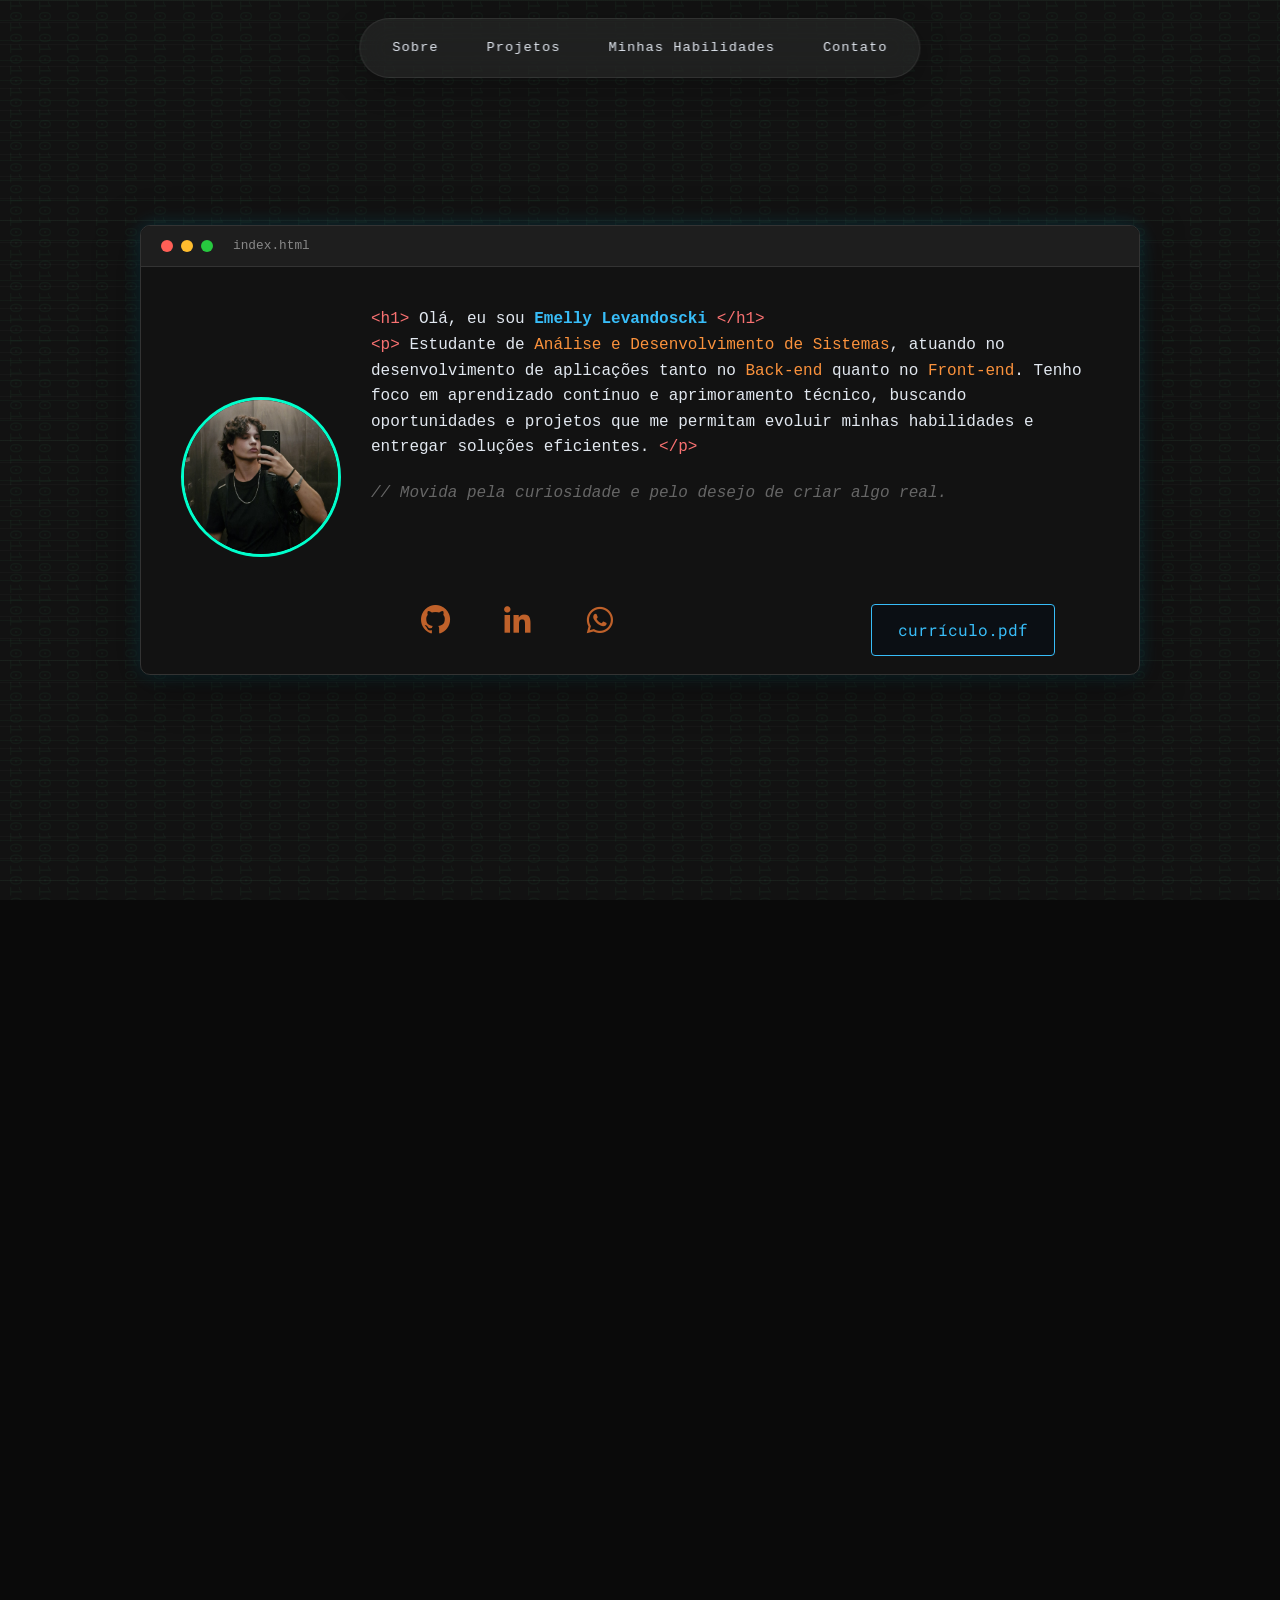
==== indexSM.html @ 8cbe76e8 "update" ====
<!DOCTYPE html>
<html lang="pt-br">
<head>
    <meta charset="UTF-8">
    <meta name="viewport" content="width=device-width, initial-scale=1.0">
    <title>Portfólio | Emelly Levandoscki</title>
    <link rel="stylesheet" href="css/styleSM.css">
    <link rel="stylesheet" href="css/pag1.css" >
    <link rel="stylesheet" href="css/projetos.css" >
    <link rel="stylesheet" href="css/formulaeio.css">
    <link rel="stylesheet" href="css/skills.css">
    <link rel="stylesheet" href="css/jornada.css">
    <link rel="stylesheet" href="css/responsivo.css">

    <link rel="icon" href="img/icone.png" type="image/x-icon">

        <!-- fonte 'Righteous' -->
    <link href="https://fonts.googleapis.com/css2?family=Righteous&display=swap" rel="stylesheet">
    <!-- fonte 'Righteous' -->
    <link href='https://unpkg.com/boxicons@2.1.4/css/boxicons.min.css' rel='stylesheet'>

    <!-- logos-->
     <link rel="stylesheet" href="https://cdn.jsdelivr.net/gh/devicons/devicon@latest/devicon.min.css">
</head>
<body>
    <div class="binary-wrapper">

                <div class="binary-column">10101010101010101010100101010101011010101010101010110011010101010101010101010100101010101011010101010101010110011010010101010101011010101010101010101010110101010101010101010101011010101101010</div>
        <div class="binary-column">101010101010101010101001010101010110101010101010101100110101010101010101010101001010101010110101010101010101100110100101010101010110101010101010101010101101010101010101010101010110101011010101</div>
        <div class="binary-column">10101010101010101010100101010101011010101010101010110011010101010101010101010100101010101011010101010101010110011010010101010101011010101010101010101010110101010101010101010101011010101101010</div>
        <div class="binary-column">10101010101010101010100101010101011010101010101010110011010101010101010101010100101010101011010101010101010110011010010101010101011010101010101010101010110101010101010101010101011010101101010</div>
        <div class="binary-column">10101010101010101010100101010101011010101010101010110011010101010101010101010100101010101011010101010101010110011010010101010101011010101010101010101010110101010101010101010101011010101101010</div>
        <div class="binary-column">101010101010101010101001010101010110101010101010101100110101010101010101010101001010101010110101010101010101100110100101010101010110101010101010101010101101010101010101010101010110101011010101</div>
        <div class="binary-column">10101010101010101010100101010101011010101010101010110011010101010101010101010100101010101011010101010101010110011010010101010101011010101010101010101010110101010101010101010101011010101101010</div>
       <div class="binary-column">10101010101010101010100101010101011010101010101010110011010101010101010101010100101010101011010101010101010110011010010101010101011010101010101010101010110101010101010101010101011010101101010</div>
        <div class="binary-column">10101010101010101010100101010101011010101010101010110011010101010101010101010100101010101011010101010101010110011010010101010101011010101010101010101010110101010101010101010101011010101101010</div>
        <div class="binary-column">101010101010101010101001010101010110101010101010101100110101010101010101010101001010101010110101010101010101100110100101010101010110101010101010101010101101010101010101010101010110101011010101</div>
        <div class="binary-column">10101010101010101010100101010101011010101010101010110011010101010101010101010100101010101011010101010101010110011010010101010101011010101010101010101010110101010101010101010101011010101101010</div>
         
                <div class="binary-column">10101010101010101010100101010101011010101010101010110011010101010101010101010100101010101011010101010101010110011010010101010101011010101010101010101010110101010101010101010101011010101101010</div>
        <div class="binary-column">101010101010101010101001010101010110101010101010101100110101010101010101010101001010101010110101010101010101100110100101010101010110101010101010101010101101010101010101010101010110101011010101</div>
        <div class="binary-column">10101010101010101010100101010101011010101010101010110011010101010101010101010100101010101011010101010101010110011010010101010101011010101010101010101010110101010101010101010101011010101101010</div>
        <div class="binary-column">10101010101010101010100101010101011010101010101010110011010101010101010101010100101010101011010101010101010110011010010101010101011010101010101010101010110101010101010101010101011010101101010</div>
        <div class="binary-column">10101010101010101010100101010101011010101010101010110011010101010101010101010100101010101011010101010101010110011010010101010101011010101010101010101010110101010101010101010101011010101101010</div>
        <div class="binary-column">101010101010101010101001010101010110101010101010101100110101010101010101010101001010101010110101010101010101100110100101010101010110101010101010101010101101010101010101010101010110101011010101</div>
        <div class="binary-column">10101010101010101010100101010101011010101010101010110011010101010101010101010100101010101011010101010101010110011010010101010101011010101010101010101010110101010101010101010101011010101101010</div>
       <div class="binary-column">10101010101010101010100101010101011010101010101010110011010101010101010101010100101010101011010101010101010110011010010101010101011010101010101010101010110101010101010101010101011010101101010</div>
        <div class="binary-column">10101010101010101010100101010101011010101010101010110011010101010101010101010100101010101011010101010101010110011010010101010101011010101010101010101010110101010101010101010101011010101101010</div>
        <div class="binary-column">101010101010101010101001010101010110101010101010101100110101010101010101010101001010101010110101010101010101100110100101010101010110101010101010101010101101010101010101010101010110101011010101</div>
        <div class="binary-column">10101010101010101010100101010101011010101010101010110011010101010101010101010100101010101011010101010101010110011010010101010101011010101010101010101010110101010101010101010101011010101101010</div>
         
        <div class="binary-column">10101010101010101010100101010101011010101010101010110011010101010101010101010100101010101011010101010101010110011010010101010101011010101010101010101010110101010101010101010101011010101101010</div>
        <div class="binary-column">10101010101010101010100101010101011010101010101010110011010101010101010101010100101010101011010101010101010110011010010101010101011010101010101010101010110101010101010101010101011010101101010</div>
        <div class="binary-column">101010101010101010101001010101010110101010101010101100110101010101010101010101001010101010110101010101010101100110100101010101010110101010101010101010101101010101010101010101010110101011010101</div>
        <div class="binary-column">10101010101010101010100101010101011010101010101010110011010101010101010101010100101010101011010101010101010110011010010101010101011010101010101010101010110101010101010101010101011010101101010</div>
        <div class="binary-column">10101010101010101010100101010101011010101010101010110011010101010101010101010100101010101011010101010101010110011010010101010101011010101010101010101010110101010101010101010101011010101101010</div>
        <div class="binary-column">10101010101010101010100101010101011010101010101010110011010101010101010101010100101010101011010101010101010110011010010101010101011010101010101010101010110101010101010101010101011010101101010</div>
        <div class="binary-column">101010101010101010101001010101010110101010101010101100110101010101010101010101001010101010110101010101010101100110100101010101010110101010101010101010101101010101010101010101010110101011010101</div>
        <div class="binary-column">10101010101010101010100101010101011010101010101010110011010101010101010101010100101010101011010101010101010110011010010101010101011010101010101010101010110101010101010101010101011010101101010</div>
        <div class="binary-column">10101010101010101010100101010101011010101010101010110011010101010101010101010100101010101011010101010101010110011010010101010101011010101010101010101010110101010101010101010101011010101101010</div>
        <div class="binary-column">10101010101010101010100101010101011010101010101010110011010101010101010101010100101010101011010101010101010110011010010101010101011010101010101010101010110101010101010101010101011010101101010</div>
        <div class="binary-column">101010101010101010101001010101010110101010101010101100110101010101010101010101001010101010110101010101010101100110100101010101010110101010101010101010101101010101010101010101010110101011010101</div>
        <div class="binary-column">10101010101010101010100101010101011010101010101010110011010101010101010101010100101010101011010101010101010110011010010101010101011010101010101010101010110101010101010101010101011010101101010</div>
        <div class="binary-column">10101010101010101010100101010101011010101010101010110011010101010101010101010100101010101011010101010101010110011010010101010101011010101010101010101010110101010101010101010101011010101101010</div>
        <div class="binary-column">10101010101010101010100101010101011010101010101010110011010101010101010101010100101010101011010101010101010110011010010101010101011010101010101010101010110101010101010101010101011010101101010</div>
        <div class="binary-column">101010101010101010101001010101010110101010101010101100110101010101010101010101001010101010110101010101010101100110100101010101010110101010101010101010101101010101010101010101010110101011010101</div>
        <div class="binary-column">10101010101010101010100101010101011010101010101010110011010101010101010101010100101010101011010101010101010110011010010101010101011010101010101010101010110101010101010101010101011010101101010</div>
        <div class="binary-column">10101010101010101010100101010101011010101010101010110011010101010101010101010100101010101011010101010101010110011010010101010101011010101010101010101010110101010101010101010101011010101101010</div>
        <div class="binary-column">10101010101010101010100101010101011010101010101010110011010101010101010101010100101010101011010101010101010110011010010101010101011010101010101010101010110101010101010101010101011010101101010</div>
        <div class="binary-column">101010101010101010101001010101010110101010101010101100110101010101010101010101001010101010110101010101010101100110100101010101010110101010101010101010101101010101010101010101010110101011010101</div>
        <div class="binary-column">10101010101010101010100101010101011010101010101010110011010101010101010101010100101010101011010101010101010110011010010101010101011010101010101010101010110101010101010101010101011010101101010</div>
        <div class="binary-column">10101010101010101010100101010101011010101010101010110011010101010101010101010100101010101011010101010101010110011010010101010101011010101010101010101010110101010101010101010101011010101101010</div>
        <div class="binary-column">10101010101010101010100101010101011010101010101010110011010101010101010101010100101010101011010101010101010110011010010101010101011010101010101010101010110101010101010101010101011010101101010</div>
        <div class="binary-column">101010101010101010101001010101010110101010101010101100110101010101010101010101001010101010110101010101010101100110100101010101010110101010101010101010101101010101010101010101010110101011010101</div>
        <div class="binary-column">10101010101010101010100101010101011010101010101010110011010101010101010101010100101010101011010101010101010110011010010101010101011010101010101010101010110101010101010101010101011010101101010</div>
        <div class="binary-column">10101010101010101010100101010101011010101010101010110011010101010101010101010100101010101011010101010101010110011010010101010101011010101010101010101010110101010101010101010101011010101101010</div>
        <div class="binary-column">10101010101010101010100101010101011010101010101010110011010101010101010101010100101010101011010101010101010110011010010101010101011010101010101010101010110101010101010101010101011010101101010</div>
        <div class="binary-column">101010101010101010101001010101010110101010101010101100110101010101010101010101001010101010110101010101010101100110100101010101010110101010101010101010101101010101010101010101010110101011010101</div>
        <div class="binary-column">10101010101010101010100101010101011010101010101010110011010101010101010101010100101010101011010101010101010110011010010101010101011010101010101010101010110101010101010101010101011010101101010</div>
        <div class="binary-column">10101010101010101010100101010101011010101010101010110011010101010101010101010100101010101011010101010101010110011010010101010101011010101010101010101010110101010101010101010101011010101101010</div>
        <div class="binary-column">10101010101010101010100101010101011010101010101010110011010101010101010101010100101010101011010101010101010110011010010101010101011010101010101010101010110101010101010101010101011010101101010</div>
        <div class="binary-column">101010101010101010101001010101010110101010101010101100110101010101010101010101001010101010110101010101010101100110100101010101010110101010101010101010101101010101010101010101010110101011010101</div>
        <div class="binary-column">10101010101010101010100101010101011010101010101010110011010101010101010101010100101010101011010101010101010110011010010101010101011010101010101010101010110101010101010101010101011010101101010</div>
       <div class="binary-column">10101010101010101010100101010101011010101010101010110011010101010101010101010100101010101011010101010101010110011010010101010101011010101010101010101010110101010101010101010101011010101101010</div>
        <div class="binary-column">10101010101010101010100101010101011010101010101010110011010101010101010101010100101010101011010101010101010110011010010101010101011010101010101010101010110101010101010101010101011010101101010</div>
        <div class="binary-column">101010101010101010101001010101010110101010101010101100110101010101010101010101001010101010110101010101010101100110100101010101010110101010101010101010101101010101010101010101010110101011010101</div>
        <div class="binary-column">10101010101010101010100101010101011010101010101010110011010101010101010101010100101010101011010101010101010110011010010101010101011010101010101010101010110101010101010101010101011010101101010</div>

</div>
<nav class="navbar">
        <a href="#sobre">Sobre</a>
        <a href="#projetos">Projetos</a>
        <a href="#habilidades">Minhas Habilidades</a>
        <a href="#contato">Contato</a>
    </nav>
    <div class="blob-bg"></div>

    <main>
        
<section id="sobre" class="hidden1">
            <div class="terminal-window">
                <div class="terminal-header">
                    <div class="buttons">
                        <span class="dot red"></span>
                        <span class="dot yellow"></span>
                        <span class="dot green"></span>
                    </div>
                    <div class="terminal-title">index.html</div>
                </div>
                <div class="terminal-body sobre-container">

    <div class="foto-perfil">
        <img src="img/foto.jpg" alt="Foto de perfil">
    </div>

    <div class="sobre-texto">
        <p class="line"><span class="code-tag">&lt;h1&gt;</span> Olá, eu sou <span class="highlight-blue">Emelly Levandoscki</span> <span class="code-tag">&lt;/h1&gt;</span></p>
        
        <p class="line"><span class="code-tag">&lt;p&gt;</span> Estudante de <span class="highlight-orange">Análise e Desenvolvimento de Sistemas</span>, atuando no desenvolvimento de aplicações tanto no <span class="highlight-orange">Back-end</span> quanto no <span class="highlight-orange">Front-end</span>. Tenho foco em aprendizado contínuo e aprimoramento técnico, buscando oportunidades e projetos que me permitam evoluir minhas habilidades e entregar soluções eficientes.
  <span class="code-tag">&lt;/p&gt;</span></p>
        
        <p class="comment">// Movida pela curiosidade e pelo desejo de criar algo real.</p>
        

        <div class="eclipse">
<ul>
  <li>
    <div class="circle">
      <a href="https://github.com/EmeLevandoscki" target="_blank">
        <i class='bx bxl-github'></i>
      </a>
    </div>
  </li>

  <li>
    <div class="circle">
      <a href="https://www.linkedin.com/in/emelly-levandoscki-b48260231/" target="_blank">
        <i class='bx bxl-linkedin'></i>
      </a>
    </div>
  </li>

  <!--<li>
    <div class="circle">
      <a href="#contato">
        <i class='bx bxl-instagram'></i>
      </a>
    </div>
  </li>-->
                            

  <li>
    <div class="circle">
      <a href="#contato">
        <i class='bx bxl-whatsapp'></i>
      </a>
    </div>
  </li>
</ul>
              </div>

        <div class="btn-group">  
             <a href="Currículo Emelly Levandoscki.pdf" class="btn-terminal" download="Currículo Emelly Levandoscki.pdf">
    currículo.pdf
</a>
        </div>
    </div>

</div>
            </div>
        </section>

<section id="projetos" class="projects-section">
    
    <div class="projetos-terminal">
        <div class="projetos-terminal-header">
            <div class="dots">
                <span class="dot red"></span>
                <span class="dot yellow"></span>
                <span class="dot green"></span>
            </div>
            <span class="projetos-terminal-title">
                <span class="title-dim">/* === </span><span class="title-main">PROJETOS_EM_DESTAQUE</span><span class="title-dim"> === */</span>
            </span>
            <span class="projetos-terminal-tag">6 arquivos</span>
        </div>
        <div class="projetos-terminal-body">

            <p class="projetos-stats">// 6 projetos &nbsp;·&nbsp; 4 aprovados &nbsp;·&nbsp; 1 em andamento &nbsp;·&nbsp; 1 freelance</p>

            <!-- filtro de projetos -->
            <div class="filtro-bloco">
                <div class="filtro-linha-cmd">
                    <span class="cmd-dollar">$</span> filtrar por: <span class="cmd-cursor"></span>
                </div>
                <div class="filtro-projetos">
                    <button class="btn-filtro ativo" data-filter="all">Todos</button>
                    <button class="btn-filtro" data-filter="java">Java</button>
                    <button class="btn-filtro" data-filter="python">Python</button>
                    <button class="btn-filtro" data-filter="php">PHP</button>
                    <button class="btn-filtro" data-filter="mysql">MySql</button>
                    <button class="btn-filtro" data-filter="postgresql">PostgreSQL</button>
                    <button class="btn-filtro" data-filter="javascript">JavaScript</button>
                    <button class="btn-filtro" data-filter="lua">Lua</button>
                    <button class="btn-filtro" data-filter="autohotkey">AutoHotkey</button>
                </div>
            </div>

            <div class="projeto-grid">
      <!-- card 1 -->
       
        <div class="projeto-card" data-tech="python mysql">
            <div class="card-header">
                <div class="dots">
                    <span class="dot red"></span>
                    <span class="dot yellow"></span>
                    <span class="dot green"></span>
                </div>
                <div class="project-id">projeto_01.js</div>
                <span class="status-badge status-aprovado">● APROVADO</span>
            </div>
            <div class="card-body">
                <div class="card-img">
                <img src="img/patrim.png" alt="Preview do projeto">
                </div>
                <div class="card-info">
                    <h3>Gestão de Patrimônio</h3>
                    <p>Aplicação desktop para controle de patrimônio.</p>
                    <div class="tech-tags">
                        <span>Python</span>
                        <span>MySQL</span>
                        <span>PYQT</span>
                    </div>
                    <div class="card-links">
                        <a href="https://github.com/eduardogm22/PATP-2sem_controle_patrimonio/tree/main/PATP/asset_ctrl" class="btn-project">View_Code.git</a>
                        <button class="btn-saiba-mais" data-modal="modal-p1">README.md</button>
                    </div>
                    <p class="flip-hint">// clique em README.md para ver detalhes</p>
                </div>
            </div>
        </div>
          <!-- card 2 -->
        <div class="projeto-card" data-tech="java mysql javascript">
            <div class="card-header">
                <div class="dots">
                    <span class="dot red"></span>
                    <span class="dot yellow"></span>
                    <span class="dot green"></span>
                </div>
                <div class="project-id">projeto_02.js</div>
                <span class="status-badge status-aprovado">● APROVADO</span>
            </div>
            <div class="card-body">
                <div class="card-img">
                    <img src="img/gestaoPATRIMONIO.png" alt="Preview do projeto">
                </div>
                <div class="card-info">
                    <h3>Controle de Patrimônio</h3>
                    <p>Aplicação desktop para controle de patrimônio, e um sistema web para informações.</p>
                    <div class="tech-tags">
                        <span>Java</span>
                        <span>MySQL</span>
                        <span>Javafx</span>
                        <span>SceneBuilder</span>
                        <span>JavaScript</span>
                        <span>Html/Css</span>
                    </div>
                    <div class="card-links">
                        <a href="https://github.com/eduardogm22/PATP-3Sem" class="btn-project">View_Code.git</a>
                        <button class="btn-saiba-mais" data-modal="modal-p2">README.md</button>
                    </div>
                    <p class="flip-hint">// clique em README.md para ver detalhes</p>
                </div>
            </div>
        </div>
          <!-- card 3 -->
        <div class="projeto-card" data-tech=" java javascript postgresql">
            <div class="card-header">
                <div class="dots">
                    <span class="dot red"></span>
                    <span class="dot yellow"></span>
                    <span class="dot green"></span>
                </div>
                <div class="project-id">projeto_03.js</div>
                <span class="status-badge status-aprovado">● APROVADO</span>
            </div>
            <div class="card-body">
                <div class="card-img">
                    <img src="img/gestor.png" alt="Preview do projeto">
                </div>
                <div class="card-info">
                    <h3>Sistema de Gestão de Patrimônio</h3>
                    <p>Sistema desktop e aplicação web separada para consulta de dados.</p>
                    <div class="tech-tags">
                        <span>Java</span>
                        <span>PostgreSQL</span>
                        <span>Javafx</span>
                        <span>SceneBuilder</span>
                        <span>JavaScript</span>
                        <span>Html/Css</span>
                    </div>
                    <div class="card-links">
                        <a href="https://github.com/luan-luz/PATP252-GDP" class="btn-project">View_Code.git</a>
                        <button class="btn-saiba-mais" data-modal="modal-p3">README.md</button>
                    </div>
                    <p class="flip-hint">// clique em README.md para ver detalhes</p>
                </div>
            </div>
        </div>
        <!-- card 4 -->
        <div class="projeto-card" data-tech="java mysql javascript">
            <div class="card-header">
                <div class="dots">
                    <span class="dot red"></span>
                    <span class="dot yellow"></span>
                    <span class="dot green"></span>
                </div>
                <div class="project-id">projeto_04.js</div>
                <span class="status-badge status-concluido">● CONCLUÍDO</span>
            </div>
            <div class="card-body">
                <div class="card-img">
                <img src="img/login.png" alt="Preview do projeto">
                </div>
                <div class="card-info">
                    <h3>API Cadastro de Usuários</h3>
                    <p>Aplicação web para cadastro de usuários.</p>

                          <div class="tech-tags">
                          <span>Java</span>
                            <span>MySQL</span>
                            <span>JavaScript</span>
                            <span>Html/Css</span>
                            </div>
                    
                    <div class="card-links">
                        <a href="https://github.com/EmeLevandoscki/Projeto-Web-API-Java-Spring-Boot" class="btn-project">View_Code.git</a>
                        <button class="btn-saiba-mais" data-modal="modal-p4">README.md</button>
                    </div>
                    <p class="flip-hint">// clique em README.md para ver detalhes</p>
                </div>
            </div>
        </div>

        <!-- card 5 -->
        <div class="projeto-card" data-tech="lua autohotkey">
            <div class="card-header">
                <div class="dots">
                    <span class="dot red"></span>
                    <span class="dot yellow"></span>
                    <span class="dot green"></span>
                </div>
                <div class="project-id">projeto_05.js</div>
                <span class="status-badge status-freelance">● FREELANCE</span>
            </div>
            <div class="card-body">
                <div class="card-img">
                    <img src="img/crystal.jpg" alt="Preview do projeto">
                </div>
                <div class="card-info">
                    <h3>Macro — Crystal of Atlan</h3>
                    <p>Macro para automação de ações no jogo Crystal of Atlan, disponível em duas versões.</p>
                    <div class="tech-tags">
                        <span>Lua</span>
                        <span>AutoHotkey</span>
                    </div>
                    <div class="card-links">
                        <a href="https://github.com/EmeLevandoscki/Macro-cristal-of-atlan" target="_blank" class="btn-project">View_Code.git</a>
                        <button class="btn-saiba-mais" data-modal="modal-p6">README.md</button>
                    </div>
                    <p class="flip-hint">// clique em README.md para ver detalhes</p>
                </div>
            </div>
        </div>

        <!-- card 6 -->
        <div class="projeto-card" data-tech="php mysql javascript">
            <div class="card-header">
                <div class="dots">
                    <span class="dot red"></span>
                    <span class="dot yellow"></span>
                    <span class="dot green"></span>
                </div>
                <div class="project-id">projeto_06.js</div>
                <span class="status-badge status-andamento">● EM ANDAMENTO</span>
            </div>
            <div class="card-body">
                <div class="card-img">
                    <img src="#" alt="Preview do projeto">
                </div>
                <div class="card-info">
                    <h3>Sistema de eventos</h3>
                    <p>em andamento</p>
                    <div class="tech-tags">
                        <span>PHP</span>
                        <span>JavaScript</span>
                        <span>Html/Css</span>
                    </div>
                    <div class="card-links">
                        <a href="#" class="btn-project">View_Code.git</a>
                        <button class="btn-saiba-mais" data-modal="modal-p5">README.md</button>
                    </div>
                    <p class="flip-hint">// clique em README.md para ver detalhes</p>
                </div>
            </div>
        </div>

            </div><!-- fim projeto-grid -->
        </div><!-- fim projetos-terminal-body -->
    </div><!-- fim projetos-terminal -->

</section>

<section id="habilidades" class="projects-section">

    <div class="projetos-terminal">
        <div class="projetos-terminal-header">
            <div class="dots">
                <span class="dot red"></span>
                <span class="dot yellow"></span>
                <span class="dot green"></span>
            </div>
            <span class="projetos-terminal-title">
                <span class="title-dim">/* === </span><span class="title-main">MINHAS_HABILIDADES</span><span class="title-dim"> === */</span>
            </span>
            <span class="projetos-terminal-tag">5 categorias</span>
        </div>
        <div class="projetos-terminal-body">

            <p class="projetos-stats">// back-end &nbsp;·&nbsp; front-end &nbsp;·&nbsp; banco de dados &nbsp;·&nbsp; frameworks &nbsp;·&nbsp; outros</p>

            <div class="projeto-grid">
        


        <div class="projeto-card">
            <div class="card-header">
                <div class="dots">
                    <span class="dot red"></span>
                    <span class="dot yellow"></span>
                    <span class="dot green"></span>
                </div>
                <div class="project-id">back_end.log</div>
            </div>
            <div class="card-body logo-body">
                <h3>Back-end</h3>
                <br>
                <div class="logo-grid">

                    <div class="tech-item" data-tooltip="Linguagem versátil para scripts, automação e web">
                        <i class="devicon-python-plain colored"></i>
                        <span>Python</span>
                    </div>
                    <div class="tech-item" data-tooltip="Linguagem robusta para sistemas e APIs enterprise">
                        <i class="devicon-java-plain colored"></i>
                        <span>Java</span>
                    </div>
                    <div class="tech-item" data-tooltip="Linguagem server-side para desenvolvimento web">
                        <i class="devicon-php-plain colored"></i>
                        <span>PHP</span>
                    </div>
                    <div class="tech-item" data-tooltip="Linguagem moderna da JVM, ideal para Android">
                        <i class="devicon-kotlin-plain colored"></i>
                        <span>Kotlin</span>
                    </div>
                    <div class="tech-item" data-tooltip="Linguagem da Apple para apps iOS e macOS">
                        <i class="devicon-swift-plain colored"></i>
                        <span>Swift</span>
                    </div>

                </div>
            </div>
        </div>

        <div class="projeto-card">
            <div class="card-header">
                <div class="dots">
                    <span class="dot red"></span>
                    <span class="dot yellow"></span>
                    <span class="dot green"></span>
                </div>
                <div class="project-id">database.log</div>
            </div>
            <div class="card-body logo-body">
                <h3>Banco de Dados</h3>
                <br>
                <div class="logo-grid">
                    <div class="tech-item" data-tooltip="Banco relacional open-source amplamente usado">
                        <i class="devicon-mysql-plain colored"></i>
                        <span>MySQL</span>
                    </div>
                    <div class="tech-item" data-tooltip="Banco relacional avançado com suporte a JSON e extensões">
                        <i class="devicon-postgresql-plain colored"></i>
                        <span>PostgreSQL</span>
                    </div>
                    <!--<div class="tech-item">
                        <i class="devicon-mongodb-plain colored"></i>
                        <span>MongoDB</span>
                    </div>-->
                </div>
            </div>
        </div>

        <div class="projeto-card">
            <div class="card-header">
                <div class="dots">
                    <span class="dot red"></span>
                    <span class="dot yellow"></span>
                    <span class="dot green"></span>
                </div>
                <div class="project-id">front_end.log</div>
            </div>
            <div class="card-body logo-body">
                <h3>Front-end</h3>
                <br>
                <div class="logo-grid">
                    <div class="tech-item" data-tooltip="Estrutura e semântica de páginas web">
                        <i class="devicon-html5-plain colored"></i>
                        <span>HTML5</span>
                    </div>
                    <div class="tech-item" data-tooltip="Estilização, animações e layouts responsivos">
                        <i class="devicon-css3-plain colored"></i>
                        <span>CSS3</span>
                    </div>
                    <div class="tech-item" data-tooltip="Interatividade e dinamismo no navegador">
                        <i class="devicon-javascript-plain colored"></i>
                        <span>JavaScript</span>
                    </div>
                </div>
            </div>
        </div>

        <div class="projeto-card">
            <div class="card-header">
                <div class="dots">
                    <span class="dot red"></span>
                    <span class="dot yellow"></span>
                    <span class="dot green"></span>
                </div>
                <div class="project-id">frameworks.log</div>
            </div>
            <div class="card-body logo-body">
                <h3>Frameworks</h3>
                <br>
                <div class="logo-grid">
                    <!--<div class="tech-item">
                        <i class="devicon-react-original colored"></i>
                        <span>React</span>
                    </div>

                    <div class="tech-item">
                        <i class="devicon-tailwindcss-plain colored"></i>
                        <span>Tailwind</span>
                    </div>-->
                    
                    <div class="tech-item" data-tooltip="Framework CSS para layouts responsivos rápidos">
                        <i class="devicon-bootstrap-plain colored"></i>
                        <span>Bootstrap</span>
                    </div>
                    <div class="tech-item" data-tooltip="SDK do Google para apps mobile multiplataforma">
                        <i class="devicon-flutter-plain colored"></i>
                        <span>Flutter</span>
                    </div>
                    <div class="tech-item" data-tooltip="Kotlin Multiplatform: código compartilhado entre iOS e Android">
                        <i class="devicon-kotlin-plain colored"></i>
                        <span>KMP</span>
                    </div>

                </div>
                <br>
                <p style="font-family:'Roboto Mono',monospace; color:#444; font-size:0.75rem; margin-bottom:8px;">// bibliotecas</p>
                <div class="logo-grid">
                    <div class="tech-item" data-tooltip="Biblioteca Python para interfaces gráficas desktop com Qt">
                        <i class="devicon-qt-original colored"></i>
                        <span>PyQT</span>
                    </div>
                    <div class="tech-item" data-tooltip="Editor visual drag-and-drop para interfaces JavaFX">
                        <i class="devicon-java-plain colored"></i>
                        <span>SceneBuilder</span>
                    </div>
                </div>
            </div>
        </div>

        <div class="projeto-card">
            <div class="card-header">
                <div class="dots">
                    <span class="dot red"></span>
                    <span class="dot yellow"></span>
                    <span class="dot green"></span>
                </div>
                <div class="project-id">ia.log</div>
            </div>
            <div class="card-body logo-body">
                <h3>Inteligência Artificial</h3>
                <br>
                <p style="font-family:'Roboto Mono',monospace; color:#444; font-size:0.75rem; margin-bottom:8px;">// ferramentas</p>
                <div class="logo-grid">
                    <div class="tech-item" data-tooltip="Assistente de IA da OpenAI para geração de texto e código">
                        <i class='bx bx-bot' style="color: #10a37f; font-size: 2rem;"></i>
                        <span>ChatGPT</span>
                    </div>
                    <div class="tech-item" data-tooltip="Assistente de IA da Anthropic com foco em segurança">
                        <i class='bx bx-brain' style="color: #cc785c; font-size: 2rem;"></i>
                        <span>Claude</span>
                    </div>
                    <div class="tech-item" data-tooltip="Modelo multimodal de IA do Google">
                        <i class='bx bx-diamond' style="color: #4285f4; font-size: 2rem;"></i>
                        <span>Gemini</span>
                    </div>
                </div>
                <br>
                <p style="font-family:'Roboto Mono',monospace; color:#444; font-size:0.75rem; margin-bottom:8px;">// apis & ml</p>
                <div class="logo-grid">
                    <div class="tech-item" data-tooltip="API para integrar modelos GPT em aplicações próprias">
                        <i class='bx bx-plug' style="color: #10a37f; font-size: 2rem;"></i>
                        <span>OpenAI API</span>
                    </div>
                    <div class="tech-item" data-tooltip="Framework de machine learning open-source do Google">
                        <i class="devicon-tensorflow-original colored"></i>
                        <span>TensorFlow</span>
                    </div>
                    <div class="tech-item" data-tooltip="Framework de deep learning flexível da Meta">
                        <i class="devicon-pytorch-original colored"></i>
                        <span>PyTorch</span>
                    </div>
                    <div class="tech-item" data-tooltip="Arte de formular instruções eficazes para modelos de IA">
                        <i class='bx bx-message-square-edit' style="color: #00f7ff; font-size: 2rem;"></i>
                        <span>Prompt Eng.</span>
                    </div>
                </div>
            </div>
        </div>

        <div class="projeto-card">
            <div class="card-header">
                <div class="dots">
                    <span class="dot red"></span>
                    <span class="dot yellow"></span>
                    <span class="dot green"></span>
                </div>
                <div class="project-id">others.log</div>
            </div>
            <div class="card-body logo-body">
                <h3>Outros</h3>
                <br>
                <div class="logo-grid">
                    <div class="tech-item" data-tooltip="Ferramenta para testar e documentar APIs">
                        <i class="devicon-postman-plain colored"></i>
                        <span>Postman</span>
                    </div>
                    <div class="tech-item" data-tooltip="Plataforma de versionamento e colaboração em código">
                        <i class="devicon-github-original" style="color: #fff;"></i>
                        <span>GitHub</span>
                    </div>
                    <div class="tech-item" data-tooltip="Linguagem leve de script para games e automação">
                        <i class="devicon-lua-plain colored"></i>
                        <span>Lua</span>
                    </div>
                    <div class="tech-item" data-tooltip="Automação de tarefas e criação de macros no Windows">
                        <i class='bx bx-code-alt' style="color: #00f7ff; font-size: 2rem;"></i>
                        <span>AutoHotkey</span>
                    </div>
                    <div class="tech-item" data-tooltip="Framework Java para interfaces gráficas desktop ricas">
                        <i class="devicon-java-plain colored"></i>
                        <span>JavaFX</span>
                    </div>
                    <div class="tech-item" data-tooltip="Framework Java para APIs REST e microsserviços">
                        <i class="devicon-spring-plain colored"></i>
                        <span>Spring Boot</span>
                    </div>
                    <div class="tech-item" data-tooltip="Padrão de comunicação entre sistemas via HTTP">
                        <i class='bx bx-data' style="color: #00f7ff; font-size: 2rem;"></i>
                        <span>API REST</span>
                    </div>
                    <div class="tech-item" data-tooltip="Tecnologia de registro distribuído, imutável e descentralizado">
                        <i class='bx bx-link-alt' style="color: #f7931a; font-size: 2rem;"></i>
                        <span>Blockchain</span>
                    </div>
                    <div class="tech-item" data-tooltip="Containerização de aplicações para deploy consistente">
                        <i class="devicon-docker-plain colored"></i>
                        <span>Docker</span>
                    </div>
                    <div class="tech-item" data-tooltip="Ferramenta de gerenciamento de tarefas e projetos em kanban">
                        <i class="devicon-trello-plain colored"></i>
                        <span>Trello</span>
                    </div>
                </div>
            </div>
        </div>

            </div><!-- fim projeto-grid -->
        </div><!-- fim projetos-terminal-body -->
    </div><!-- fim projetos-terminal -->

</section>

<!--jornada-->

<section class="journey-section">

  <h2 class="section-title-destaque journey-title">
    <span class="bracket">&lt;</span>
    <span class="text-glow">MINHA_JORNADA</span>
    <span class="bracket">/&gt;</span>
  </h2>

  <div class="journey-roadmap">

    <div class="journey-step top">
      <div class="step-dot"></div>
      <div class="step-card">
        <span class="step-year">2022</span>
        <h3>Descobrindo a Programação</h3>
        <p>Primeiro contato com o universo do desenvolvimento.</p>
      </div>
    </div>

    <div class="journey-step bottom">
      <div class="step-dot"></div>
      <div class="step-card">
        <span class="step-year">2024/1</span>
        <h3>Início da Graduação em ADS</h3>
        <p>Aprendizado em fundamentos de computação e projetos práticos.</p>
      </div>
    </div>

    <div class="journey-step top">
      <div class="step-dot"></div>
      <div class="step-card">
        <span class="step-year">2024/2</span>
        <h3>Projeto Aprovado: Estoque com Python</h3>
        <p>Projeto do primeiro semestre 2024/1   aprovado na MIC.</p>
      </div>
    </div>

    <div class="journey-step bottom">
      <div class="step-dot"></div>
      <div class="step-card">
        <span class="step-year">2025/1</span>
        <h3>Projeto Aprovado: Patrimônio com Python</h3>
        <p>Projeto do segundo semestre do 2024/2 aprovado na MIC.</p>
      </div>
    </div>

    <div class="journey-step top">
      <div class="step-dot"></div>
      <div class="step-card">
        <span class="step-year">2025/2</span>
        <h3>Projeto Aprovado: Patrimônio com java</h3>
        <p>Projeto do primeiro semestre 2025/1 aprovado na MIC.</p>
      </div>
    </div>

    <div class="journey-step bottom">
      <div class="step-dot highlight"></div>
      <div class="step-card highlight">
        <span class="step-year">Hoje 2026/1</span>
        <h3>Evolução Contínua</h3>
        <p>Desenvolvendo projetos completos e aprimorando práticas avançadas.</p>
      </div>
    </div>

  </div>

</section>

<!-- contato-->
</section> 
<section id="contato" class="contact-section hidden">
  <div class="form-container">

    <header class="form-header">
      <h2>Vamos conversar!</h2>
      <p>Descreva sua dúvida e eu entro em contato o mais rápido possível.</p>
    </header>

    <form 
      action="https://formsubmit.co/emylevandoscki@gmail.com" 
      method="POST" 
      class="contact-form"
    >

      <!-- configs formsubmit -->
      <input type="hidden" name="_subject" value="Novo contato pelo portfólio">
      <input type="hidden" name="_captcha" value="false">
      <input type="hidden" name="_template" value="table">

      <div class="form-grid">

        <div class="field">
          <input type="text" name="nome" required>
          <label>Nome completo</label>
        </div>

        <div class="field">
          <input type="email" name="email" required>
          <label>Email para resposta</label>
        </div>

        <div class="field full">
        <input type="text" name="assunto" required>
        <label>Assunto</label>
        </div>

        <div class="field full">
          <textarea name="mensagem" rows="5" required></textarea>
          <label>Mande uma mensagem ou uma sugestão </label>
        </div>

      </div>

      <button type="submit" class="btn-send">
        Enviar mensagem 🚀
      </button>

      <p class="form-note">
        🔒 Seus dados não serão compartilhados.
      </p>

    </form>
  </div>
</section>

<footer>
    <p>&copy; 2026 - Criado por 
        <a href="https://github.com/EmeLevandoscki" target="_blank" class="github-link">
            @EmeLevandoscki <i class="fab fa-github"></i>
        </a>
    </p>
</footer>

    </main>

    <!-- Modal projeto 01 -->
    <div class="modal-overlay" id="modal-p1">
        <div class="modal-terminal">
            <div class="modal-header">
                <div class="dots">
                    <span class="dot red"></span>
                    <span class="dot yellow"></span>
                    <span class="dot green"></span>
                </div>
                <span class="modal-title">gestao_patrimonio_README.md</span>
                <button class="modal-close" data-modal="modal-p1">✕</button>
            </div>
            <div class="modal-body">
                <h4>Sobre o Projeto</h4>
                <p>Sistema desktop para controle de patrimônio desenvolvido como projeto acadêmico. Permite cadastro, edição e visualização de ativos de uma organização.</p>
                <h4>Período</h4>
                <p>1º semestre de 2024</p>
                <h4>Como foi feito</h4>
                <p>A interface gráfica foi construída com PyQT5, proporcionando uma experiência desktop nativa em Python. O banco de dados MySQL armazena todos os registros com queries otimizadas para consulta e relatórios.</p>
                <h4>Tecnologias</h4>
                <p>
                    <span class="modal-tag">Python</span>
                    <span class="modal-tag">MySQL</span>
                    <span class="modal-tag">PyQT5</span>
                </p>
                <h4>Desafios</h4>
                <p>Integrar a interface gráfica com o banco de dados de forma eficiente, e projetar formulários responsivos dentro do PyQT5 que fossem intuitivos para o usuário final.</p>
                <h4>Resultado</h4>
                <p>Projeto aprovado na MIC (Mostra de Iniciação Científica) em 2025/1, reconhecido pela qualidade técnica e funcionalidade entregue.</p>
            </div>
        </div>
    </div>

    <!-- Modal projeto 02 -->
    <div class="modal-overlay" id="modal-p2">
        <div class="modal-terminal">
            <div class="modal-header">
                <div class="dots">
                    <span class="dot red"></span>
                    <span class="dot yellow"></span>
                    <span class="dot green"></span>
                </div>
                <span class="modal-title">controle_patrimonio_README.md</span>
                <button class="modal-close" data-modal="modal-p2">✕</button>
            </div>
            <div class="modal-body">
                <h4>Sobre o Projeto</h4>
                <p>Aplicação desktop para controle de patrimônio integrada com um sistema web para visualização e consulta de informações.</p>
                <h4>Período</h4>
                <p>2º semestre de 2024</p>
                <h4>Como foi feito</h4>
                <p>Interface desktop construída com Java + JavaFX e SceneBuilder para o design das telas. O sistema web consome a mesma base de dados MySQL, permitindo acesso remoto às informações.</p>
                <h4>Tecnologias</h4>
                <p>
                    <span class="modal-tag">Java</span>
                    <span class="modal-tag">JavaFX</span>
                    <span class="modal-tag">SceneBuilder</span>
                    <span class="modal-tag">MySQL</span>
                    <span class="modal-tag">JavaScript</span>
                    <span class="modal-tag">HTML/CSS</span>
                </p>
                <h4>Desafios</h4>
                <p>Manter sincronia entre a aplicação desktop e o sistema web, garantindo consistência dos dados em ambas as interfaces simultaneamente.</p>
                <h4>Resultado</h4>
                <p>Projeto aprovado na MIC (Mostra de Iniciação Científica) em 2025/2.</p>
            </div>
        </div>
    </div>

    <!-- Modal projeto 03 -->
    <div class="modal-overlay" id="modal-p3">
        <div class="modal-terminal">
            <div class="modal-header">
                <div class="dots">
                    <span class="dot red"></span>
                    <span class="dot yellow"></span>
                    <span class="dot green"></span>
                </div>
                <span class="modal-title">sistema_gestao_README.md</span>
                <button class="modal-close" data-modal="modal-p3">✕</button>
            </div>
            <div class="modal-body">
                <h4>Sobre o Projeto</h4>
                <p>Versão mais robusta do sistema de patrimônio, com separação clara entre aplicação desktop e sistema web de consulta.</p>
                <h4>Período</h4>
                <p>1º semestre de 2025</p>
                <h4>Como foi feito</h4>
                <p>Desenvolvido em Java com JavaFX para o desktop e PostgreSQL como banco de dados. A aplicação web separada consome uma camada de serviço dedicada para consultas internas, de uso privado e restrito.</p>
                <h4>Tecnologias</h4>
                <p>
                    <span class="modal-tag">Java</span>
                    <span class="modal-tag">JavaFX</span>
                    <span class="modal-tag">SceneBuilder</span>
                    <span class="modal-tag">PostgreSQL</span>
                    <span class="modal-tag">JavaScript</span>
                    <span class="modal-tag">HTML/CSS</span>
                </p>
                <h4>Desafios</h4>
                <p>Migração do banco para PostgreSQL e criação de uma camada de acesso para o sistema web, mantendo performance e segurança dos dados.</p>
                <h4>Resultado</h4>
                <p>Sistema completo com separação de responsabilidades. Aprovado na MIC 2026/1.</p>
            </div>
        </div>
    </div>

    <!-- Modal projeto 04 -->
    <div class="modal-overlay" id="modal-p4">
        <div class="modal-terminal">
            <div class="modal-header">
                <div class="dots">
                    <span class="dot red"></span>
                    <span class="dot yellow"></span>
                    <span class="dot green"></span>
                </div>
                <span class="modal-title">api_cadastro_README.md</span>
                <button class="modal-close" data-modal="modal-p4">✕</button>
            </div>
            <div class="modal-body">
                <h4>Sobre o Projeto</h4>
                <p>API REST para cadastro e gerenciamento de usuários, com interface web para consumo da API.</p>
                <h4>Período</h4>
                <p>2º semestre de 2025 — projeto pessoal</p>
                <h4>Como foi feito</h4>
                <p>Back-end construído com Java Spring Boot expondo endpoints REST. O front-end em JavaScript consome a API via fetch, com telas de login e cadastro estilizadas em HTML/CSS.</p>
                <h4>Tecnologias</h4>
                <p>
                    <span class="modal-tag">Java</span>
                    <span class="modal-tag">Spring Boot</span>
                    <span class="modal-tag">MySQL</span>
                    <span class="modal-tag">JavaScript</span>
                    <span class="modal-tag">HTML/CSS</span>
                </p>
                <h4>Desafios</h4>
                <p>Estruturar uma API RESTful segura com validações no back-end e integrar corretamente com o front-end, tratando erros de forma amigável para o usuário.</p>
                <h4>Resultado</h4>
                <p>API funcional com CRUD completo de usuários e interface web responsiva.</p>
            </div>
        </div>
    </div>

    <!-- Modal projeto 05 -->
    <div class="modal-overlay" id="modal-p5">
        <div class="modal-terminal">
            <div class="modal-header">
                <div class="dots">
                    <span class="dot red"></span>
                    <span class="dot yellow"></span>
                    <span class="dot green"></span>
                </div>
                <span class="modal-title">sistema_eventos_README.md</span>
                <button class="modal-close" data-modal="modal-p5">✕</button>
            </div>
            <div class="modal-body">
                <h4>Status</h4>
                <p>Projeto em andamento — README será atualizado quando concluído.</p>
                <h4>Tecnologias</h4>
                <p>
                    <span class="modal-tag">PHP</span>
                    <span class="modal-tag">JavaScript</span>
                    <span class="modal-tag">HTML/CSS</span>
                </p>
            </div>
        </div>
    </div>

    <!-- Modal projeto 06 -->
    <div class="modal-overlay" id="modal-p6">
        <div class="modal-terminal">
            <div class="modal-header">
                <div class="dots">
                    <span class="dot red"></span>
                    <span class="dot yellow"></span>
                    <span class="dot green"></span>
                </div>
                <span class="modal-title">crystal_of_atlan_macro_README.md</span>
                <button class="modal-close" data-modal="modal-p6">✕</button>
            </div>
            <div class="modal-body">
                <h4>Sobre o Projeto</h4>
                <p>Macro desenvolvido a pedido de um cliente para automação de rotação de combate com foco na classe Silhueta no jogo Crystal of Atlan. Entregue em duas versões para atender diferentes necessidades.</p>
                <h4>Período</h4>
                <p>Abril de 2026</p>
                <h4>Versão Lua</h4>
                <p>Versão mais simples, com foco em um loop contínuo de habilidades. Funciona diretamente no ambiente do jogo, mas mostrou-se limitada para o caso de uso do cliente.</p>
                <h4>Versão AutoHotkey</h4>
                <p>Desenvolvida com base em leitura de tela. Utiliza um calibrador para capturar coordenadas de pixels específicos — quando o pixel muda de cor, indica que um buff está disponível e a lógica dispara a habilidade correspondente automaticamente.</p>
                <h4>Tecnologias</h4>
                <p>
                    <span class="modal-tag">Lua</span>
                    <span class="modal-tag">AutoHotkey</span>
                </p>
                <h4>Desafios</h4>
                <p>A versão Lua acabou não sendo utilizada por ser mais limitada. O verdadeiro desafio foi na versão AHK: identificar os pixels corretos na tela, calibrá-los com precisão e construir a lógica de detecção de mudança de cor para acionar os buffs no momento certo.</p>
            </div>
        </div>
    </div>

    <script src="script.js">

      
    </script>
</body>
</html>
---- css/styleSM.css ----
@import url('https://fonts.googleapis.com/css2?family=Roboto+Mono:wght@100..700&display=swap');
/*responsivo*/

 
* {
    margin: 0;
    padding: 0;
    box-sizing: border-box;
}

:root {
    --bg-color: #0F172A;          /* azul escuro elegante */
    --bg-secondary: #111827;      /* fundo de cards */
    --terminal-bg: #0B1220;

    --text-color: #E5E7EB;
    --text-muted: #9CA3AF;

    --primary-color: #22C55E;     /* verde moderno */
    --accent-color: #38BDF8;      /* azul neon suave */

    --border-color: rgba(255,255,255,0.08);
}

/* FUNDO MAIS LEVE */
body {
    font-family: 'Roboto Mono', monospace;
    color: var(--text-color);
    background:
        radial-gradient(circle at 15% 20%, #162033, #0F172A 60%);
    line-height: 1.6;
}

/* ================= GRID BACKGROUND ================= */
body::before {
    content: "";
    position: fixed;
    inset: 0;
    background-image:
        linear-gradient(rgba(255,255,255,0.03) 1px, transparent 1px);
    background-size: 100% 22px;
    pointer-events: none;
    z-index: -1;
}

/* ================= ANIMAÇÕES ================= */
.hidden {
    opacity: 0;
    filter: blur(5px);
    transform: translateY(40px);
    transition: all 0.8s ease;
}

.show {
    opacity: 1;
    filter: blur(0);
    transform: translateY(0);
}

/* Delay em grid */
.projeto-grid .card:nth-child(2) { transition-delay: 150ms; }
.projeto-grid .card:nth-child(3) { transition-delay: 300ms; }

/* Tags */
#habilidades.show .skill-tag {
    animation: popIn 0.45s cubic-bezier(0.26, 0.53, 0.74, 1.48) forwards;
}

@keyframes popIn {
    from { transform: scale(0.7); opacity: 0; }
    to { transform: scale(1); opacity: 1; }
}

/* ================= MATRIX BACKGROUND ================= */
.binary-wrapper {
    position: fixed;
    inset: 0;
    display: flex;
    justify-content: space-around;
    overflow: hidden;
    z-index: -2;
    pointer-events: none;
}

.binary-column {
    font-family: monospace;
    font-size: 18px;
    color: rgba(74, 222, 128, 0.06);
    writing-mode: vertical-rl;
    white-space: nowrap;
    animation: fall linear infinite;
}

@keyframes fall {
    0% { transform: translateY(-100%); }
    100% { transform: translateY(100%); }
}

.binary-column:nth-child(odd) { animation-duration: 11s; }
.binary-column:nth-child(even) { animation-duration: 13s; }
.binary-column:nth-child(3n) { animation-duration: 9s; animation-delay: 1s; }
.binary-column:nth-child(4n) { animation-duration: 15s; animation-delay: .5s; }

/* ================= CARD PADRÃO ================= */
.card {
    background: var(--terminal-bg);
    border: 1px solid var(--border-color);
    border-radius: 10px;
    padding: 1.5rem;
    transition: 0.25s ease;
}

.card:hover {
    transform: translateY(-6px);
    border-color: var(--primary-color);
    box-shadow: 0 10px 30px rgba(0,0,0,0.5);
}
---- css/pag1.css ----
@import url('https://fonts.googleapis.com/css2?family=Roboto+Mono:ital,wght@0,100..700;1,100..700&display=swap');
 
/* Estado inicial */  .hidden {
  opacity: 0;
  transform: translateY(50px);
  transition: opacity 0.8s ease-out, transform 0.8s ease-out;
}

/* Quando entra na tela */
.show {
  opacity: 1;
  transform: translateY(0);
}
/*footer*/

footer {
    background: #1c1c1c;
    width: 100%;
    padding: 2rem 0;
    text-align: center; 
    position: relative;
    z-index: 2; 
    margin-top: auto;
}

footer p {
    font-size: 0.9rem;
    color: #94a3b8; 
    margin: 0;
}

.github-link {
    color: #94a3b8;
    text-decoration: none; 
    transition: all 0.3s ease;
    display: inline-flex;
    align-items: center;
    gap: 8px;
}

.github-link:hover {
    color: #fff; 
    transform: translateY(-2px);
    text-shadow: 0 0 10px var(--primary-color);
}

.github-link i {
    font-size: 1.2rem;
}




:root {
    --bg-color: #0f172a;
    --text-color: #f8fafc;
    --primary-color: #38bdf8;
    --secondary-bg: #01412b;
}


body {
    font-family: 'Roboto Mono', monospace;
    background-color: var(--bg-color);
    color: var(--text-color);
    margin: 0;
    line-height: 1.6;
    overflow-x: hidden;
    display: flex;
    flex-direction: column;
        height: 100vh;
}
   /* RESET E CORES */
:root {
    --bg-color: #0a0a0a;
    --terminal-bg: #121212;
    --green-neon: #4ade80;
    --blue-neon: #38bdf8;
    --orange-neon: #fb923c;
    --text-color: #e2e8f0;
    --tag-color: #f87171;
}

* {
    margin: 0;
    padding: 0;
    box-sizing: border-box;
    font-family: 'Fira Code', monospace;
}

body {
    background-color: var(--bg-color);
    z-index: 0;
    color: var(--text-color); 
    background-image: linear-gradient(rgba(74, 222, 128, 0.05) 1px, transparent 1px);
    background-size: 100% 20px;
}

/* NAVBAR */ 
.navbar {
    position: fixed;
    top: 18px;
    left: 50%;
    transform: translateX(-50%);
    
    display: flex;
    align-items: center;
    justify-content: center;
    gap: 40px;

    padding: 12px 28px;
    width: fit-content;

    background: rgba(255, 255, 255, 0.06);
    backdrop-filter: blur(14px);
    -webkit-backdrop-filter: blur(14px);

    border: 1px solid rgba(255,255,255,0.08);
    border-radius: 999px;

    box-shadow: 0 8px 30px rgba(0,0,0,0.25);

    z-index: 1000;
}

/* LINKS */
html {
  scroll-behavior: smooth;
}

.navbar a {
    position: relative;
    color: var(--text-color);
    text-decoration: none;
    font-size: 0.85rem;
    letter-spacing: 0.08em;
    font-weight: 500;
    padding: 6px 4px;
    transition: all 0.25s ease;
}

/* LINHA ANIMADA */
.navbar a::after {
    content: "";
    position: absolute;
    left: 0;
    bottom: -3px;
    width: 0%;
    height: 2px;
    border-radius: 2px;
    background: linear-gradient(90deg, #38bdf8, #8b5cf6);
    transition: width 0.25s ease;
}

.navbar a:hover {
    color: #fff;
}

.navbar a:hover::after {
    width: 100%;
}

/* underline ativo */
.navbar a.active::after {
    width: 100%;
}

/* muda a cor do link ativo */
.navbar a.active {
    color: #fff;
}

/* CONTAINER DA JANELA */
section {
    min-height: 100vh;
    display: flex;
    justify-content: center;
    align-items: center;
    padding: 20px; 
}

.terminal-window {
    width: 100%; 
    max-width: 1000px;
    height: 450px;
    background: var(--terminal-bg);
    border-radius: 10px;
    border: 1px solid #333;
    box-shadow: 0 20px 50px rgba(0,0,0,0.5);
    overflow: hidden;
}

/*//////////////////////////////////////////////////////////////////////////////////////////////////////*/

.sobre-container {
    display: flex;
    align-items: center;
    gap: 30px;
}

/* foto */
.foto-perfil img {
    width: 160px;
    height: 160px;
    object-fit: cover;
    border-radius: 50%;
    border: 3px solid #00ffcc;
    transition: transform 0.35s ease, box-shadow 0.35s ease;
}

.foto-perfil img:hover {
    transform: scale(1.08);
    box-shadow: 0 0 20px rgba(0, 255, 204, 0.6);
}

/* texto ocupa o restante */
.sobre-texto {
    flex: 1;
}

 
/* TOPO DA JANELA */
.terminal-header {
    background: #1e1e1e;
    padding: 10px 20px;
    display: flex;
    align-items: center;
    border-bottom: 1px solid #333;
}

.buttons { display: flex; gap: 8px; }
.dot { width: 12px; height: 12px; border-radius: 50%; }
.red { background: #ff5f56; }
.yellow { background: #ffbd2e; }
.green { background: #27c93f; }

.terminal-title {
    margin-left: 20px;
    color: #888;
    font-size: 0.8rem;
}

/* CORPO DO TERMINAL */
.terminal-body {
    padding: 40px;
    line-height: 1.6;
}

.code-tag { color: var(--tag-color); }
.highlight-blue { color: var(--blue-neon); font-weight: bold; }
.highlight-orange { color: var(--orange-neon); }
.comment { color: #666; font-style: italic; margin: 20px 0; }

/* BOTÕES ESTILO TERMINAL ////////////////////////////////////////////////////////////*/

/* Estilo para os círculos */

.eclipse ul {
  list-style: none; /* Remove os marcadores da lista */
  display: flex; /* Alinha os itens em linha */
  gap: 40px; /* Espaçamento horizontal entre os círculos */
  padding: 0;
  margin: 0;
  justify-content: flex-start; /* Alinha os itens à esquerda */
  margin-left: -50px;
}
    
.eclipse{
  margin-top: 90px;
  margin-left: 90px;
}

.bx.bxl-github {
    
  color: #BF612A;
  font-size: 35px;
  margin-top: 5px;
  margin-left: 7px;
}

.bx.bxl-linkedin {
        
  color: #BF612A;
  font-size: 35px;
  margin-top: 5px;
  margin-left: 7px;
}

.bx.bxl-instagram{
  color: #BF612A;
  font-size: 35px;
  margin-top: 5px;
  margin-left: 7px;
}

.bx.bxl-whatsapp{
  color: #BF612A;
  font-size: 35px;
  margin-top: 5px;
  margin-left: 7px;
}


/*hover//////////////////////////////////////////////////////////////////////////////////////////*/
.bx.bxl-github:hover { 
    color: rgb(128, 0, 128);
    background:  rgba(250, 250, 250, 0.621) ; 
  box-shadow: 0 0 25px rgba(255, 255, 255, 0.621); 
  border-radius: 50%;
}

.bx.bxl-linkedin:hover { 
    color: blue;
    border-radius: 50%;
    background:  rgba(254, 255, 255, 0.621) ; 
  box-shadow: 0 0 25px rgba(255, 255, 255, 0.621); 
}

.bx.bxl-instagram:hover { 
    color: #E1306C;
    border-radius: 50%;
    background:  rgba(243, 243, 243, 0.201) ; 
  box-shadow: 0 0 15px rgba(255, 255, 255, 0.621); 
}

.bx.bxl-whatsapp:hover { 
    color: rgb(39, 201, 63);
    border-radius: 50%;
    background:  rgba(243, 243, 243, 0.201) ; 
  box-shadow: 0 0 15px rgba(255, 255, 255, 0.621); 
} 

/*efeito active////////////////////////////////////////////////////////////////////////////////*/
.bx.bxl-github:active {
    color: rgba(250, 250, 250, 0.767);
     background:rgba(128, 0, 128, 0.767)  ;
       box-shadow: 0 0 45px rgba(128, 0, 128, 0.767);
  transform: translateY(3px);   
}

.bx.bxl-linkedin:active {
     color: rgb(255, 255, 255);
    border-radius: 50%;
    background:  rgba(0, 0, 255, 0.707) ; 
  box-shadow: 0 0 55px rgb(0, 0, 255); 
  transform: translateY(3px);   
}

.bx.bxl-instagram:active {
    color: #e2e8f0;     
background: linear-gradient(
  45deg,
  #F58529,
  #DD2A7B,
  #8134AF,
  #515BD4
);  
    box-shadow:
  0 0 10px #F58529,
  0 0 10px #DD2A7B,
  0 0 10px #8134AF,
  0 0 20px #515BD4;

  transform: translateY(3px);   
}

.bx.bxl-whatsapp:active {
    color: rgb(255, 255, 255);
    border-radius: 50%;
    background:  rgba(0, 246, 37, 0.636) ; 
  box-shadow: 0 0 35px rgba(39, 201, 63, 0.621);
  transform: translateY(3px);   
}
 

/*boteos terminal//////////////////////////////////////////////////////////////////////////////////*/

.btn-group {
    margin-top: -70px;
    margin-left: 500px;
    display: flex;
    gap: 15px;
    flex-wrap: wrap;
}
.btn-terminal {
    margin-top: 30px;
    padding: 12px 26px;
    background: #0b0f14;
    border: 1px solid var(--primary-color);
    color: var(--primary-color);
    text-decoration: none;
    font-family: 'Roboto Mono', monospace;
    border-radius: 4px;
    position: relative;
    overflow: hidden;

}

.btn-terminal::after {
    content: ">";
    position: absolute;
    left: 10px;
    opacity: 0;
    transition: 0.3s;
}

.btn-terminal:hover {
    padding-left: 32px;
    background: rgba(167, 178, 171, 0.08);
    box-shadow: 0 0 12px rgba(177, 199, 185, 0.6);
}

.btn-terminal:hover::after {
    opacity: 1;
}
 

.hidden1 {   
    border: 0px  0px 50px 50px;
    background: rgba(42, 42, 42, 0.267); 
} 
@keyframes entradaSuave {
    from {
        opacity: 0;
        transform: translateY(30px);
        filter: blur(10px);
    }
    to {
        opacity: 1;
        transform: translateY(0);
        filter: blur(0);
    }
}
 
.terminal-window, .foto-perfil, .line, .comment, .eclipse, .btn-group {
    opacity: 0;
    animation: entradaSuave 0.8s ease-out forwards;
} 
.terminal-window { 
    animation-delay: 0.2s; 
}

.foto-perfil { 
    animation-delay: 0.6s; 
}

.sobre-texto .line:nth-child(1) { animation-delay: 0.9s; } /* "Olá, eu sou..." */
.sobre-texto .line:nth-child(2) { animation-delay: 1.2s; } /* Descrição */
.comment { animation-delay: 1.5s; }                         /* Comentário // */
.eclipse { animation-delay: 1.8s; }                         /* Ícones sociais */
.btn-group { animation-delay: 2.1s; }                       /* Botão currículo */
 
.terminal-window {
    box-shadow: 0 0 0 rgba(0, 212, 255, 0);
    transition: box-shadow 1s ease;
}

.terminal-window.show-glow {
    box-shadow: 0 10px 40px rgba(0, 0, 0, 0.5), 0 0 20px rgba(0, 212, 255, 0.2);
}
---- css/projetos.css ----
@import url('https://fonts.googleapis.com/css2?family=Roboto+Mono:wght@100..700&display=swap');




/*titulo*/
.section-title-destaque {
    font-family: 'Courier New', Courier, monospace;
    font-size: 2.5rem;  
    text-align: center;
    color: #00ff41; 
    margin-bottom: 50px;
    letter-spacing: 3px;
    position: relative;
    display: flex;
    justify-content: center;
    align-items: center;
    gap: 15px;
}
 
.text-glow {
    text-shadow: 0 0 10px rgba(0, 255, 65, 0.7), 
                 0 0 20px rgba(0, 255, 65, 0.5);
    animation: pulse-glow 2s infinite alternate;
}
 
.bracket {
    color: #555;  
    font-weight: bold;
    text-shadow: none;
}
 
@keyframes pulse-glow {
    from {
        text-shadow: 0 0 10px rgba(0, 255, 65, 0.7), 0 0 20px rgba(0, 255, 65, 0.3);
        opacity: 0.9;
    }
    to {
        text-shadow: 0 0 20px rgba(0, 255, 65, 0.9), 0 0 30px rgba(0, 255, 65, 0.6);
        opacity: 1;
    }
}
 
@media (max-width: 600px) {
    .section-title-destaque {
        font-size: 1.5rem;
    }
}



/*//////////////////////////////////////////////////////////*/

.projects-section {
    padding: 50px 20px;
    max-width: 1200px;
    margin: 0 auto;
}

.section-title {
    text-align: center;
    color: #fff;
    margin-bottom: 40px;
    font-family: 'Courier New', Courier, monospace;
}

/* Grid que se ajusta sozinho: 3 colunas no PC, 1 no celular */
.projeto-grid {
    display: grid;
    grid-template-columns: repeat(auto-fit, minmax(300px, 1fr));
    gap: 30px;
}

.projeto-card {
    background: #1e1e1e;
    border: 1px solid #333;
    border-radius: 8px;
    overflow: hidden;
    transition: transform 0.3s ease, box-shadow 0.3s ease;
}

.projeto-card:hover {
    transform: translateY(-10px);
    box-shadow: 0 10px 25px rgba(0, 255, 65, 0.1); /* Brilho verde suave no hover */
    border-color: #00ff41;
}

.card-header {
    background: #2d2d2d;
    padding: 10px;
    display: flex;
    align-items: center;
    justify-content: space-between;
}

.project-id {
    color: #888;
    font-size: 0.8rem;
    font-family: monospace;
    margin-left: 8px;
    margin-right: auto;
}

.card-img {
    height: 180px;
    background-color: #333; /* Fundo caso não tenha imagem */
    background-size: cover;
    background-position: center;
    border-bottom: 1px solid #333;
}

.card-info {
    padding: 20px;
}

.card-info h3 {
    color: #00ff41; /* Verde hacker */
    margin-bottom: 10px;
}

.card-info p {
    color: #ccc;
    font-size: 0.9rem;
    line-height: 1.5;
    margin-bottom: 20px;
}

.card-links {
    display: flex;
    gap: 15px;
}

.btn-project {
    color: #00ff41;
    text-decoration: none;
    font-family: monospace;
    font-size: 0.85rem;
    border: 1px solid #00ff41;
    padding: 5px 10px;
    border-radius: 4px;
    transition: all 0.3s;
}

.btn-project:hover {
    background: #00ff41;
    color: #000;
}

/*alinhamento////////////////////////////////////////////////////////////////////////////////////////////////*/

.projects-section {
    display: flex;
    flex-direction: column;
    align-items: center;
    padding: 120px 40px;
    width: 100%;
}

#projetos {
    background: #0d0d0d;
}

#habilidades {
    background: #111;
}

.section-title-destaque {
    width: 100%;
    margin-bottom: 60px;
    text-align: center;
}

.projeto-grid {
    display: grid;
    grid-template-columns: repeat(auto-fit, minmax(300px, 1fr));
    gap: 30px;
    width: 100%;
    max-width: 1100px;
}

/*filtro de projetos*/
.filtro-projetos {
    display: flex;
    gap: 8px;
    padding: 12px 16px 16px;
    flex-wrap: wrap;
    justify-content: flex-start;
}

.btn-filtro {
    padding: 5px 14px;
    border-radius: 4px;
    border: 1px solid #333;
    background: #252525;
    color: #666;
    cursor: pointer;
    font-family: monospace;
    font-size: 0.82rem;
    transition: 0.25s;
}

.btn-filtro:hover {
    border-color: #00f7ff;
    color: #00f7ff;
    background: rgba(0, 247, 255, 0.05);
}

.btn-filtro.ativo {
    background: rgba(0, 247, 255, 0.1);
    border-color: #00f7ff;
    color: #00f7ff;
}

/*images*/

.card-img {
    width: 100%;
    height: 180px;
    overflow: hidden;
    border-radius: 8px;
}

.card-img img {
    width: 100%;
    height: 100%;
    object-fit: cover;
}

/*carde liguagens*/

.tech-tags {
    display: flex;
    flex-wrap: wrap;
    gap: 8px;
    margin: 12px 0 16px;
}

.tech-tags span {
    background: rgba(0, 255, 170, 0.1);
    border: 1px solid rgba(0, 255, 170, 0.4);
    color: #00ffaa;
    padding: 4px 10px;
    font-size: 12px;
    border-radius: 6px;
    font-weight: 500;
}

/*animacao do scroll*/ 
.projeto-card {
  opacity: 0;
  transform: translateY(30px);
  transition: all 0.5s ease-out;
}
 
.projeto-card.visible {
  opacity: 1;
  transform: translateY(0);
}
 
.projeto-card:nth-child(1) { transition-delay: 0.1s; }
.projeto-card:nth-child(2) { transition-delay: 0.2s; }
.projeto-card:nth-child(3) { transition-delay: 0.3s; }
.projeto-card:nth-child(4) { transition-delay: 0.4s; }
.projeto-card:nth-child(5) { transition-delay: 0.5s; }
.projeto-card:nth-child(6) { transition-delay: 0.6s; }


/* ===== TERMINAL DE PROJETOS ===== */
.projetos-terminal {
    width: 100%;
    max-width: 1400px;
    background: #111;
    border: 1px solid #2a2a2a;
    border-radius: 10px;
    overflow: hidden;
    box-shadow: 0 0 40px rgba(0, 0, 0, 0.5);
}

#habilidades .projetos-terminal {
    background: #0d0d0d;
    border-color: #222;
}

#habilidades .projetos-terminal-header {
    background: #161616;
}
.projetos-terminal-header {
    background: #1e1e1e;
    padding: 11px 16px;
    display: flex;
    align-items: center;
    gap: 10px;
    border-bottom: 1px solid #2a2a2a;
}
.projetos-terminal-title {
    font-family: 'Roboto Mono', monospace;
    flex: 1;
    text-align: center;
    letter-spacing: 1px;
}
.title-dim {
    color: #333;
    font-size: 0.85rem;
}
.title-main {
    color: #00ff41;
    font-size: 1.4rem;
    font-weight: 700;
    letter-spacing: 3px;
    text-shadow: 0 0 14px rgba(0, 255, 65, 0.6), 0 0 30px rgba(0, 255, 65, 0.2);
}
.projetos-terminal-tag {
    color: #333;
    font-family: monospace;
    font-size: 0.75rem;
}
.projetos-stats {
    font-family: 'Roboto Mono', monospace;
    font-size: 0.8rem;
    color: #444;
    margin-bottom: 20px;
    padding-bottom: 18px;
    border-bottom: 1px solid #1e1e1e;
}
.projetos-terminal-body {
    padding: 24px;
}

/* ===== FILTRO BLOCO ===== */
.filtro-bloco {
    width: 100%;
    background: #161616;
    border: 1px solid #222;
    border-radius: 6px;
    margin-bottom: 30px;
    overflow: hidden;
}
.filtro-linha-cmd {
    padding: 10px 14px 0;
    font-family: 'Roboto Mono', monospace;
    font-size: 0.82rem;
    color: #444;
}
.cmd-dollar { color: #00ff41; margin-right: 6px; }
.cmd-cursor {
    display: inline-block;
    width: 8px;
    height: 14px;
    background: #00ff41;
    margin-left: 3px;
    vertical-align: middle;
    animation: blink-cursor 1s step-end infinite;
}
@keyframes blink-cursor {
    0%, 100% { opacity: 1; }
    50%       { opacity: 0; }
}

/* ===== DIVISÓRIA DE SEÇÃO ===== */
.section-divider {
    display: flex;
    align-items: center;
    justify-content: center;
    gap: 24px;
    padding: 10px 40px;
    max-width: 1400px;
    margin: 0 auto;
}
.div-line {
    flex: 1;
    height: 1px;
    background: linear-gradient(90deg, transparent, #1e1e1e, transparent);
}
.div-output {
    font-family: 'Roboto Mono', monospace;
    font-size: 0.78rem;
    display: flex;
    flex-direction: column;
    gap: 4px;
    text-align: left;
}
.div-output p { margin: 0; }
.div-arrow { color: #333; margin-right: 8px; }
.div-ok { color: #00ff41; }
.div-loading { color: #555; }
.div-dots {
    color: #333;
    animation: blink-dots 1.2s step-end infinite;
}
@keyframes blink-dots {
    0%, 100% { opacity: 1; }
    50%       { opacity: 0; }
}

/* ===== STATUS BADGE ===== */
.status-badge {
    font-size: 0.68rem;
    font-family: monospace;
    padding: 2px 8px;
    border-radius: 3px;
    font-weight: 600;
    letter-spacing: 0.4px;
    white-space: nowrap;
}
.status-aprovado {
    color: #00ff41;
    border: 1px solid #00ff41;
    background: rgba(0, 255, 65, 0.07);
}
.status-concluido {
    color: #00f7ff;
    border: 1px solid #00f7ff;
    background: rgba(0, 247, 255, 0.07);
}
.status-andamento {
    color: #ffd700;
    border: 1px solid #ffd700;
    background: rgba(255, 215, 0, 0.07);
    animation: badge-pulse 2s ease-in-out infinite;
}
.status-freelance {
    color: #ff9f43;
    border: 1px solid #ff9f43;
    background: rgba(255, 159, 67, 0.07);
}
@keyframes badge-pulse {
    0%, 100% { opacity: 1; }
    50%       { opacity: 0.5; }
}

/* ===== SCANLINE + GLITCH ===== */
.card-img { position: relative; }

.card-img::after {
    content: '';
    position: absolute;
    inset: 0;
    background: repeating-linear-gradient(
        0deg,
        transparent,
        transparent 2px,
        rgba(0, 0, 0, 0.18) 2px,
        rgba(0, 0, 0, 0.18) 4px
    );
    pointer-events: none;
    opacity: 0;
    transition: opacity 0.3s ease;
    border-radius: 8px;
}
.projeto-card:hover .card-img::after { opacity: 1; }


/* ===== MODAL ===== */
.modal-overlay {
    position: fixed;
    inset: 0;
    background: rgba(0, 0, 0, 0.85);
    display: flex;
    align-items: center;
    justify-content: center;
    z-index: 9999;
    opacity: 0;
    pointer-events: none;
    transition: opacity 0.3s ease;
}
.modal-overlay.active {
    opacity: 1;
    pointer-events: all;
}
.modal-terminal {
    background: #1a1a1a;
    border: 1px solid #00ff41;
    border-radius: 8px;
    width: 90%;
    max-width: 580px;
    max-height: 80vh;
    overflow-y: auto;
    box-shadow: 0 0 40px rgba(0, 255, 65, 0.2);
    animation: modal-in 0.3s ease;
}
@keyframes modal-in {
    from { transform: scale(0.92); opacity: 0; }
    to   { transform: scale(1);    opacity: 1; }
}
.modal-header {
    background: #2d2d2d;
    padding: 10px 15px;
    display: flex;
    align-items: center;
    justify-content: space-between;
    border-bottom: 1px solid #333;
    position: sticky;
    top: 0;
}
.modal-title {
    color: #888;
    font-size: 0.8rem;
    font-family: monospace;
}
.modal-close {
    background: none;
    border: none;
    color: #ff5f57;
    cursor: pointer;
    font-size: 1rem;
    padding: 0 4px;
    line-height: 1;
    transition: color 0.2s;
}
.modal-close:hover { color: #fff; }
.modal-body {
    padding: 25px;
    font-family: 'Roboto Mono', monospace;
    color: #ccc;
    line-height: 1.7;
}
.modal-body h4 {
    color: #00ff41;
    margin: 20px 0 6px;
    font-size: 0.88rem;
}
.modal-body h4::before { content: '> '; color: #444; }
.modal-body p { font-size: 0.84rem; color: #aaa; margin-bottom: 6px; }
.modal-tag {
    display: inline-block;
    background: rgba(0, 255, 170, 0.08);
    border: 1px solid rgba(0, 255, 170, 0.35);
    color: #00ffaa;
    padding: 3px 9px;
    font-size: 11px;
    border-radius: 4px;
    margin: 3px 3px 3px 0;
}
.btn-saiba-mais {
    color: #00f7ff;
    font-family: monospace;
    font-size: 0.85rem;
    border: 1px solid #00f7ff;
    padding: 5px 10px;
    border-radius: 4px;
    transition: all 0.3s;
    cursor: pointer;
    background: transparent;
}
.btn-saiba-mais:hover {
    background: #00f7ff;
    color: #000;
}

/* ===== FLIP CARD ===== */
.flip-card {
    perspective: 1200px;
    overflow: visible !important;
    background: transparent !important;
    border: none !important;
    box-shadow: none !important;
}
.flip-card:hover {
    transform: none !important;
    box-shadow: none !important;
}
.flip-inner {
    position: relative;
    width: 100%;
    transition: transform 0.7s cubic-bezier(0.4, 0.2, 0.2, 1);
    transform-style: preserve-3d;
    cursor: pointer;
}
.flip-card.flipped .flip-inner {
    transform: rotateY(180deg);
}
.flip-front {
    width: 100%;
    backface-visibility: hidden;
    -webkit-backface-visibility: hidden;
    background: #1e1e1e;
    border: 1px solid #333;
    border-radius: 8px;
    overflow: hidden;
    transition: border-color 0.3s;
}
.flip-front:hover { border-color: #00ff41; }
.flip-back {
    position: absolute;
    top: 0; left: 0;
    width: 100%;
    height: 100%;
    backface-visibility: hidden;
    -webkit-backface-visibility: hidden;
    background: #1a1a1a;
    border: 1px solid #00ff41;
    border-radius: 8px;
    transform: rotateY(180deg);
    display: flex;
    flex-direction: column;
    box-shadow: 0 0 25px rgba(0, 255, 65, 0.15);
}
.flip-back-body {
    padding: 20px;
    font-family: 'Roboto Mono', monospace;
    flex: 1;
    overflow-y: auto;
}
.flip-back-body h4 {
    color: #00ff41;
    font-size: 0.87rem;
    margin: 14px 0 5px;
}
.flip-back-body h4::before { content: '// '; color: #444; }
.flip-back-body p { font-size: 0.82rem; color: #aaa; line-height: 1.6; margin-bottom: 6px; }
.flip-hint {
    font-size: 0.75rem !important;
    color: #444 !important;
    margin-top: 10px !important;
    margin-bottom: 0 !important;
    text-align: left;
    font-style: italic;
}
.flip-back-footer {
    padding: 14px 20px;
    border-top: 1px solid #2a2a2a;
    display: flex;
    gap: 10px;
    align-items: center;
    justify-content: space-between;
}
.btn-flip-back {
    background: none;
    border: 1px solid #444;
    color: #777;
    font-family: monospace;
    font-size: 0.8rem;
    padding: 4px 10px;
    border-radius: 4px;
    cursor: pointer;
    transition: all 0.3s;
}
.btn-flip-back:hover { border-color: #00ff41; color: #00ff41; }

/* ===== INLINE EXPAND ===== */
.card-expand {
    max-height: 0;
    overflow: hidden;
    transition: max-height 0.45s ease;
    border-top: 0px solid #2a2a2a;
}
.card-expand.open {
    max-height: 400px;
    border-top: 1px solid #2a2a2a;
}
.card-expand-inner {
    padding: 18px 20px 20px;
    font-family: 'Roboto Mono', monospace;
}
.card-expand-inner h4 {
    color: #00ff41;
    font-size: 0.87rem;
    margin: 14px 0 5px;
}
.card-expand-inner h4:first-child { margin-top: 0; }
.card-expand-inner h4::before { content: '$ '; color: #444; }
.card-expand-inner p { font-size: 0.82rem; color: #aaa; line-height: 1.6; margin-bottom: 6px; }
.btn-expand {
    color: #00ffaa;
    font-family: monospace;
    font-size: 0.85rem;
    border: 1px solid #00ffaa;
    padding: 5px 10px;
    border-radius: 4px;
    transition: all 0.3s;
    cursor: pointer;
    background: transparent;
}
.btn-expand:hover {
    background: #00ffaa;
    color: #000;
}
---- css/formulaeio.css ----
#contato {
    background: #30303032;
    padding: 80px 0;
}
.contact-section {
  min-height: 100vh;
  display: flex;
  flex-direction: column;    
  align-items: center;       
  justify-content: flex-start; 
  padding: 100px 20px;
  text-align: center;
}




.contact-section {
    padding: 100px 0;
    text-align: center;
}

.section-title {
    font-size: 2rem;
    margin-bottom: 40px;
    letter-spacing: 2px;
    color: #00f0ff; /* combina com seu tema tech */
}

.form-container {
  width: 100%;
  max-width: 720px;
  background: rgba(15, 14, 14, 0.662);
  border: 1px solid rgba(255, 255, 255, 0.08);
  backdrop-filter: blur(12px);
  border-radius: 18px;
  padding: 40px;
  box-shadow: 0 10px 40px rgba(0,0,0,0.35);
}

.form-header {
  text-align: center;
  margin-bottom: 30px;
}

.form-header h2 {
  font-size: 1.8rem;
  margin-bottom: 10px;
}

.form-header p {
  color: #9ca3af;
  font-size: 0.95rem;
}

.form-grid {
  display: grid;
  grid-template-columns: 1fr 1fr;
  gap: 20px;
}

.field {
  position: relative;
}

.field.full {
  grid-column: 1 / -1;
}

.field input,
.field textarea {
  width: 100%;
  padding: 14px 12px;
  border-radius: 10px;
  border: 1px solid rgba(255,255,255,0.15);
  background: rgba(0,0,0,0.25);
  color: #fff;
  font-size: 0.9rem;
  outline: none;
  transition: 0.25s ease;
}

.field textarea {
  resize: none;
}

.field input:focus,
.field textarea:focus {
  border-color: var(--primary-color);
  box-shadow: 0 0 0 2px rgba(56,189,248,0.25);
}

.field label {
  position: absolute;
  left: 12px;
  top: 50%;
  transform: translateY(-50%);
  color: #9ca3af;
  font-size: 0.8rem;
  pointer-events: none;
  transition: 0.25s ease;
  background: transparent;
}

.field textarea + label {
  top: 18px;
  transform: none;
}

.field input:focus + label,
.field input:not(:placeholder-shown) + label,
.field textarea:focus + label,
.field textarea:not(:placeholder-shown) + label {
  top: -8px;
  font-size: 0.7rem;
  color: var(--primary-color);
}

.btn-send {
  margin-top: 25px;
  width: 100%;
  padding: 14px;
  border-radius: 12px;
  border: none;
  background: var(--primary-color);
  color: #000;
  font-weight: 600;
  font-family: 'Roboto Mono', monospace;
  cursor: pointer;
  transition: 0.25s ease;
}

.btn-send:hover {
  transform: translateY(-2px);
  box-shadow: 0 10px 25px rgba(56,189,248,0.35);
}

.btn-send:active {
  transform: translateY(1px);
  box-shadow: 0 5px 15px rgba(56,189,248,0.25);
}

.form-note {
  text-align: center;
  margin-top: 12px;
  font-size: 0.75rem;
  color: #6b7280;
}

@media (max-width: 640px) {
  .form-grid {
    grid-template-columns: 1fr;
  }

  .form-container {
    padding: 30px 20px;
  }
}
---- css/skills.css ----
.logo-body{ 
    display: flex;
    flex-direction: column;
    align-items: center;
    padding: 25px 15px;
}

.logo-body h3 {     
    color: #fff;
    margin-bottom: 30px;
    font-family: monospace;
    font-size: 1.2rem;
    letter-spacing: 2px;
}

.logo-grid {
    display: grid;
    grid-template-columns: repeat(3, 1fr);
    gap: 20px;
    width: 100%;
}

.tech-item {
    display: flex;
    flex-direction: column;
    align-items: center;
    gap: 10px;
    transition: transform 0.3s ease;
    position: relative;
}

.tech-item::after {
    content: attr(data-tooltip);
    position: absolute;
    bottom: calc(100% + 10px);
    left: 50%;
    transform: translateX(-50%) scale(0.9);
    background: #161616;
    border: 1px solid #00f0ff55;
    color: #aaa;
    font-family: 'Roboto Mono', monospace;
    font-size: 0.68rem;
    padding: 6px 10px;
    border-radius: 6px;
    white-space: normal;
    width: 160px;
    text-align: center;
    opacity: 0;
    pointer-events: none;
    transition: opacity 0.2s ease, transform 0.2s ease;
    z-index: 100;
    line-height: 1.4;
    box-shadow: 0 4px 16px rgba(0, 240, 255, 0.1);
}

.tech-item:hover::after {
    opacity: 1;
    transform: translateX(-50%) scale(1);
}

.tech-item i {
    font-size: 2.5rem;
}

.tech-item span {
    font-family: monospace;
    font-size: 0.6rem; 
    color: #777;
    text-transform: uppercase;
    text-align: center;
}

.tech-item:hover {
    transform: translateY(-5px);
}

.tech-item:hover i {
    filter: drop-shadow(0 0 8px rgba(0, 255, 65, 0.4));
}

.tech-item:hover span {
    color: #00ff41;
}

#habilidades {
    background: linear-gradient(180deg, rgba(138, 139, 138, 0.05), transparent);
}
#habilidades {
    margin-top: 120px;
}

#habilidades .projeto-card,
#habilidades .projetos-terminal,
#habilidades .projetos-terminal-body,
#habilidades .card-body {
    overflow: visible;
}
---- css/jornada.css ----
h3{
    color: #0088ff;
}

.journey-section {
  width: 100%;
  max-width: 1200px;
  margin: 0 auto;
  padding: 120px 40px;
  display: flex;
  flex-direction: column; /* força título no topo */
  align-items: center;
}

.journey-title {
  width: 100%;
  text-align: center;
  margin-bottom: 80px; /* espaço entre título e linha do tempo */
  font-size: 2em;
}

/* roadmap horizontal zig-zag */
.journey-roadmap {
  position: relative;
  display: flex;
  justify-content: space-between;
  align-items: center;
  width: 100%;
  padding: 40px 0;
}

.journey-roadmap::before {
  content: "";
  position: absolute;
  top: 50%;
  left: 0;
  width: 100%;
  height: 4px;
  background: linear-gradient(90deg, #00f0ff, #0088ff);
  transform: translateY(-50%);
  z-index: 0;
}

/* cards alternando acima e abaixo */
.journey-step {
  position: relative;
  width: 180px;
  display: flex;
  flex-direction: column;
  align-items: center;
}

.journey-step {
  opacity: 0;
  transform: translateY(30px);
  transition: all 0.6s ease-out;
}

.journey-step.visible {
  opacity: 1;
  transform: translateY(0);
}

.journey-step:nth-child(1) { transition-delay: 0.1s; }
.journey-step:nth-child(2) { transition-delay: 0.2s; }
.journey-step:nth-child(3) { transition-delay: 0.3s; }
.journey-step:nth-child(4) { transition-delay: 0.4s; }
.journey-step:nth-child(5) { transition-delay: 0.5s; }
.journey-step:nth-child(6) { transition-delay: 0.6s; }

.journey-step.top {
  margin-bottom: 120px;
}

.journey-step.bottom {
  margin-top: 120px;
}

.step-dot {
  width: 16px;
  height: 16px;
  background: #0d1117;
  border: 3px solid #00f0ff;
  border-radius: 50%;
  z-index: 2;
  box-shadow: 0 0 8px #00f0ff;
  margin-bottom: 10px;
}

.step-card {
  background: #111;
  border: 1px solid #222;
  border-radius: 14px;
  padding: 18px;
  max-width: 180px;
  text-align: center;
  z-index: 1;
}

.step-card.highlight {
  border-color: #00f0ff;
  box-shadow: 0 10px 30px rgba(0,240,255,0.2);
}

/* responsivo */
@media (max-width: 900px) {
  .journey-roadmap {
    flex-direction: column;
    align-items: flex-start;
    padding: 0;
  }

  .journey-roadmap::before {
    width: 3px;
    height: 100%;
    left: 20px;
    top: 0;
    transform: none;
  }

  .journey-step {
    width: 100%;
    margin: 40px 0;
    flex-direction: row;
    align-items: flex-start;
  }

  .step-dot {
    margin: 0;
  }

  .step-card {
    margin-left: 40px;
    text-align: left;
    max-width: 90%;
  }
}
---- css/responsivo.css ----
/* ── VARIÁVEIS GLOBAIS ── */
:root {
  --accent: #00f5a0;
  --accent2: #00d4ff;
  --bg-dark: #0a0e1a;
  --bg-card: #0f1629;
  --text-dim: #8892a4;
  --radius: 12px;
  --transition: 0.3s cubic-bezier(0.4, 0, 0.2, 1);
}

/*
   PÁGINA INDEX.HTML — HERO
 */

/* ── TABLET (≤1024px) ── */
@media screen and (max-width: 1024px) {
  .pag-inicial {
    flex-direction: column;
    align-items: center;
    padding: 40px 24px;
    gap: 32px;
    min-height: 100vh;
  }

  .sobre_mim {
    width: 90%;
    max-width: 680px;
    margin: 0 auto;
  }

  .binary-wrapper {
    opacity: 0.15;
  }

  .projetos ul {
    gap: 20px;
    justify-content: center;
  }
}

/* ── MOBILE (≤768px) ── */
@media screen and (max-width: 768px) {

  /* === HEADER / NAV === */
  header {
    padding: 10px 16px;
    position: relative;
    top: unset;
    z-index: unset;
    background: transparent;
    border-bottom: none;
    backdrop-filter: none;
  }

  .projetos ul {
    display: flex;
    justify-content: center;
    gap: 16px;
    padding: 0;
    margin: 0;
    list-style: none;
  }

  .projetos ul li a {
    font-size: 0.78rem;
    letter-spacing: 0.06em;
    text-transform: uppercase;
    padding: 5px 10px;
  }

  /* === HERO / PAG INICIAL === */
  .pag-inicial {
    flex-direction: column;
    align-items: center;
    justify-content: center;
    padding: 24px 16px 40px;
    min-height: calc(100vh - 60px);
    gap: 0;
  }

  /* === CARD DE CÓDIGO === */
  .sobre_mim {
    width: 100%;
    max-width: 100%;
    margin: 0;
    border-radius: var(--radius);
    box-shadow: 0 0 40px rgba(0, 245, 160, 0.08);
  }

  .code-header {
    padding: 10px 14px;
    border-radius: var(--radius) var(--radius) 0 0;
  }

  .code-content {
    padding: 16px 14px;
    overflow-x: hidden;
  }

  .line-numbers {
    display: none;
  }

  /* === TÍTULOS E TEXTO === */
  #hero h1 {
    font-size: 1.1rem;
    line-height: 1.5;
    margin-bottom: 12px;
  }

  #hero p {
    font-size: 0.82rem;
    line-height: 1.6;
    margin-bottom: 10px;
  }

  .code-tag {
    font-size: 0.75rem;
    opacity: 0.6;
  }

  .code-string {
    font-size: 0.82rem;
  }

  .code-var {
    font-size: 0.82rem;
  }

  .code-comment {
    font-size: 0.78rem;
    margin: 10px 0;
    opacity: 0.65;
  }

  /* === BOTÕES HERO === */
  .btn-group {
    display: flex;
    flex-direction: row;
    flex-wrap: wrap;
    gap: 10px;
    margin-top: 16px;
    margin-left: 0 !important;
    justify-content: flex-start;
  }

  .btn {
    font-size: 0.72rem;
    padding: 8px 14px;
    border-radius: 6px;
    white-space: nowrap;
    text-align: center;
    flex: 0 1 auto;
    letter-spacing: 0.04em;
    transition: var(--transition);
  }

  /* === BINARY BACKGROUND === */
  .binary-wrapper {
    opacity: 0.07;
    pointer-events: none;
  }

  .binary-column {
    font-size: 9px;
  }
}

/* ── MOBILE PEQUENO (≤480px) ── */
@media screen and (max-width: 480px) {
  .pag-inicial {
    padding: 16px 12px 32px;
  }

  #hero h1 {
    font-size: 1rem;
  }

  .btn-group {
    flex-direction: column;
    align-items: flex-start;
    gap: 8px;
  }

  .btn {
    font-size: 0.7rem;
    padding: 9px 16px;
    width: auto;
  }
}

/* ── MOBILE MUITO PEQUENO (≤390px) ── */
@media screen and (min-width: 350px) and (max-width: 390px) {
  .pag-inicial {
    padding: 12px 10px 24px;
  }

  .sobre_mim {
    width: 100% !important;
    margin-top: 0 !important;
  }

  .code-content {
    padding: 10px 10px !important;
  }

  .line-numbers {
    display: none !important;
  }

  #hero h1 {
    font-size: 0.95rem !important;
    margin-top: 0;
  }

  #hero p {
    font-size: 0.75rem;
    margin-bottom: 8px;
  }

  .btn-group {
    display: flex;
    flex-direction: row;
    flex-wrap: wrap;
    width: 100%;
    margin-left: 0 !important;
    margin-top: 10px !important;
    gap: 8px;
    justify-content: flex-start;
  }

  .btn {
    font-size: 0.68rem !important;
    padding: 7px 12px !important;
    white-space: nowrap;
  }

  .binary-wrapper {
    opacity: 0.05;
  }
}


/*
   PÁGINA INDEXSM.HTML — MAIN PAGE
 */

/* ── TABLET (≤1024px) ── */
@media screen and (max-width: 1024px) {

  /* NAVBAR */
  .navbar {
    gap: 20px;
    padding: 10px 20px;
    font-size: 0.8rem;
  }

  .navbar a {
    font-size: 0.78rem;
    padding: 5px 4px;
  }

  /* SOBRE */
  .terminal-window {
    height: auto !important;
    min-height: unset;
  }

  .terminal-body,
  .sobre-container {
    flex-direction: column;
    align-items: center;
    gap: 20px;
    padding: 20px !important;
  }

  .foto-perfil img {
    width: 100px;
    height: 100px;
    object-fit: cover;
  }

  .sobre-texto {
    font-size: 0.85rem;
    width: 100%;
    text-align: center;
  }

  .eclipse {
    margin-top: 20px;
    margin-left: 0;
  }

  .eclipse ul {
    gap: 20px;
    margin-left: 0;
    justify-content: center;
  }

  .btn-group {
    margin-top: 16px;
    margin-left: 0;
    justify-content: center;
    max-width: unset;
  }

  /* PROJETOS GRID */
  .projeto-grid {
    grid-template-columns: repeat(2, 1fr);
    gap: 20px;
  }

  /* JORNADA */
  .journey-roadmap {
    flex-direction: column;
    align-items: center;
    gap: 24px;
  }

  .journey-step {
    flex-direction: column !important;
    align-items: center;
  }

  .step-card {
    text-align: center;
  }
}

/* ── MOBILE (≤768px) ── */
@media screen and (max-width: 768px) {

  /* NAVBAR */
  .navbar {
    gap: 10px;
    top: 10px;
    left: 50%;
    transform: translateX(-50%);
    padding: 8px 14px;
    border-radius: 30px;
    width: max-content;
    max-width: 95vw;
    flex-wrap: wrap;
    justify-content: center;
  }

  .navbar a {
    font-size: 0.7rem;
    padding: 5px 6px;
    letter-spacing: 0.04em;
    white-space: nowrap;
  }

  /* BINARY WRAPPER */
  .binary-wrapper {
    opacity: 0.06;
  }

  .binary-column {
    font-size: 8px;
  }

  /* SEÇÃO SOBRE */
  #sobre {
    padding: 80px 16px 24px;
  }

  .terminal-window {
    border-radius: var(--radius);
    overflow: hidden;
  }

  .sobre-container,
  .terminal-body {
    flex-direction: column;
    align-items: center;
    text-align: center;
    padding: 16px !important;
    gap: 16px;
  }

  .foto-perfil img {
    width: 110px;
    height: 110px;
    border-radius: 50%;
    object-fit: cover;
    border: 2px solid rgba(0, 245, 160, 0.3);
    box-shadow: 0 0 20px rgba(0, 245, 160, 0.15);
  }

  .sobre-texto {
    width: 100%;
    font-size: 0.82rem;
    text-align: center;
  }

  .sobre-texto .line {
    font-size: 0.82rem !important;
    line-height: 1.6;
    margin-bottom: 10px;
  }

  .comment {
    font-size: 0.75rem;
    margin: 8px 0;
    opacity: 0.65;
  }

  .eclipse {
    margin-top: 16px;
    margin-left: 0;
  }

  .eclipse ul {
    display: flex;
    justify-content: center;
    gap: 14px;
    padding: 0;
    margin: 0;
    list-style: none;
  }

  .circle {
    width: 40px;
    height: 40px;
    border-radius: 50%;
    display: flex;
    align-items: center;
    justify-content: center;
    transition: var(--transition);
    border: 1px solid rgba(0, 245, 160, 0.2);
  }

  .circle:hover {
    border-color: var(--accent);
    background: rgba(0, 245, 160, 0.1);
    transform: translateY(-2px);
  }

  .circle i {
    font-size: 20px;
  }

  .btn-group {
    display: flex;
    justify-content: center;
    margin-top: 16px;
    margin-left: 0 !important;
    width: 100% !important;
  }

  .btn-terminal {
    padding: 10px 24px;
    font-size: 0.8rem;
    border-radius: 8px;
  }

  /* TÍTULOS DE SEÇÃO */
  .section-title-destaque {
    font-size: 1.1rem;
    text-align: center;
    margin-bottom: 24px;
  }

  /* PROJETOS GRID */
  .projeto-grid {
    grid-template-columns: 1fr;
    gap: 16px;
    padding: 0 4px;
  }

  .projeto-card {
    border-radius: var(--radius);
  }

  .card-body {
    flex-direction: column;
  }

  .card-img img {
    width: 100%;
    height: 160px;
    object-fit: cover;
    border-radius: 8px;
  }

  .tech-tags {
    display: flex;
    flex-wrap: wrap;
    gap: 6px;
    margin-top: 8px;
  }

  .tech-tags span {
    font-size: 0.68rem;
    padding: 3px 8px;
    border-radius: 12px;
  }

  /* FILTROS */
  .filtro-projetos {
    display: flex;
    flex-wrap: wrap;
    gap: 8px;
    justify-content: center;
    margin-bottom: 24px;
  }

  .btn-filtro {
    font-size: 0.7rem;
    padding: 6px 12px;
    border-radius: 16px;
  }

  /* SKILLS GRID */
  .logo-grid {
    gap: 16px;
    flex-wrap: wrap;
    justify-content: center;
  }

  /* FORMULÁRIO DE CONTATO */
  .form-grid {
    grid-template-columns: 1fr;
    gap: 16px;
  }

  .form-container {
    padding: 24px 16px;
    border-radius: var(--radius);
  }

  .form-header h2 {
    font-size: 1.4rem;
  }

  .btn-send {
    width: 100%;
    padding: 14px;
    font-size: 0.9rem;
    border-radius: 8px;
  }
}

/* ── MOBILE PEQUENO (≤480px) ── */
@media screen and (max-width: 480px) {

  /* SOBRE */
  .foto-perfil img {
    width: 90px;
    height: 90px;
  }

  .sobre-texto .line {
    font-size: 0.78rem !important;
  }

  .btn-terminal {
    padding: 9px 20px;
    font-size: 0.75rem;
  }

  /* ÍCONES SOCIAIS */
  .bx.bxl-github,
  .bx.bxl-linkedin,
  .bx.bxl-instagram,
  .bx.bxl-whatsapp {
    font-size: 22px;
  }

  /* TECH TAGS E LOGOS */
  .tech-tags span {
    font-size: 0.65rem;
  }

  .logo-grid i {
    font-size: 2rem;
  }

  .tech-item span {
    font-size: 0.7rem;
  }

  /* JORNADA */
  .step-dot {
    width: 14px;
    height: 14px;
  }

  .step-card {
    padding: 14px;
    border-radius: var(--radius);
  }

  .step-card h3 {
    font-size: 0.9rem;
  }

  .step-card p {
    font-size: 0.78rem;
  }

  .step-year {
    font-size: 0.7rem;
  }

  /* FORMULÁRIO */
  .field input,
  .field textarea {
    font-size: 0.85rem;
    padding: 12px 14px;
  }

  .field label {
    font-size: 0.78rem;
  }
}

/* ── MOBILE MÍNIMO (≤390px) ── */
@media screen and (min-width: 350px) and (max-width: 390px) {

  /* NAVBAR */
  .navbar {
    gap: 6px;
    padding: 6px 10px;
  }

  .navbar a {
    font-size: 0.62rem;
    padding: 4px 6px;
  }

  /* SOBRE */
  #sobre {
    padding: 72px 10px 20px;
  }

  .terminal-window {
    padding: 0 !important;
  }

  .sobre-container,
  .terminal-body {
    flex-direction: column;
    align-items: center;
    padding: 12px !important;
    gap: 12px;
  }

  .foto-perfil img {
    width: 80px !important;
    height: 80px !important;
  }

  .sobre-texto {
    width: 100%;
    text-align: center;
    font-size: 0.75rem;
  }

  .sobre-texto .line {
    font-size: 0.75rem !important;
    line-height: 1.5;
    margin-bottom: 6px;
  }

  .comment {
    font-size: 0.68rem;
    margin: 5px 0;
  }

  .eclipse ul {
    display: flex;
    justify-content: center;
    gap: 10px;
    padding: 0;
    margin: 10px 0 0;
    list-style: none;
  }

  .circle {
    width: 34px;
    height: 34px;
  }

  .circle i {
    font-size: 17px;
  }

  .btn-group {
    font-size: 0.7rem;
    display: flex;
    justify-content: center;
    width: 100% !important;
    margin-left: 0 !important;
  }

  .btn-terminal {
    font-size: 0.7rem;
    padding: 8px 18px;
  }

  /* SECTION TITLES */
  .section-title-destaque {
    font-size: 0.85rem;
    text-align: center;
  }

  /* PROJETO CARDS */
  .projeto-card .card-header {
    padding: 8px 12px;
  }

  .project-id {
    font-size: 0.68rem;
  }

  .card-body {
    padding: 10px !important;
    flex-direction: column;
  }

  .card-info h3 {
    font-size: 0.9rem;
  }

  .card-info p {
    font-size: 0.75rem;
  }

  .btn-project {
    font-size: 0.7rem;
    padding: 6px 12px;
  }

  /* FILTROS */
  .btn-filtro {
    font-size: 0.62rem;
    padding: 5px 10px;
  }

  /* HABILIDADES */
  .logo-grid i {
    font-size: 1.8rem;
  }

  .tech-item span {
    font-size: 0.65rem;
  }

  /* JORNADA */
  .journey-section {
    padding: 24px 10px;
  }

  .step-card {
    padding: 12px;
  }

  .step-card h3 {
    font-size: 0.82rem;
  }

  .step-card p {
    font-size: 0.72rem;
  }
}

/* ── TELAS MUITO PEQUENAS (≤340px) ── */
@media screen and (max-width: 340px) {
  .btn,
  .btn-group,
  .eclipse,
  .eclipse ul,
  .btn-group {
    margin-left: 0 !important;
    width: 100% !important;
  }

  .btn-group {
    display: flex;
    flex-direction: column;
    align-items: center;
  }

  #hero h1 {
    font-size: 0.95rem;
  }

  .sobre-texto {
    font-size: 0.72rem;
    padding: 0 4px;
  }

  .navbar {
    gap: 5px;
    padding: 5px 8px;
  }

  .navbar a {
    font-size: 0.58rem;
  }

  .foto-perfil img {
    width: 75px;
    height: 75px;
  }
}


/*
   MELHORIAS VISUAIS MOBILE GLOBAIS
 */

/* Garante tap targets mínimos de 44px */
@media (hover: none) and (pointer: coarse) {
  .btn,
  .btn-terminal,
  .btn-send,
  .btn-project,
  .btn-filtro,
  .navbar a,
  .circle {
    min-height: 40px;
    display: inline-flex;
    align-items: center;
    justify-content: center;
  }
}

/* Previne overflow horizontal */
* {
  box-sizing: border-box;
}

html, body {
  overflow-x: hidden;
  max-width: 100vw;
}

/* Smooth scroll */
html {
  scroll-behavior: smooth;
}

/* Seções com padding adequado para mobile */
@media screen and (max-width: 768px) {
  section {
    padding-left: 14px;
    padding-right: 14px;
  }

  .projects-section {
    padding: 40px 14px;
  }

  .contact-section {
    padding: 40px 14px;
  }

  footer {
    padding: 16px;
    text-align: center;
    font-size: 0.75rem;
  }

  footer p {
    margin: 0;
  }

  .github-link {
    font-size: 0.75rem;
  }
}
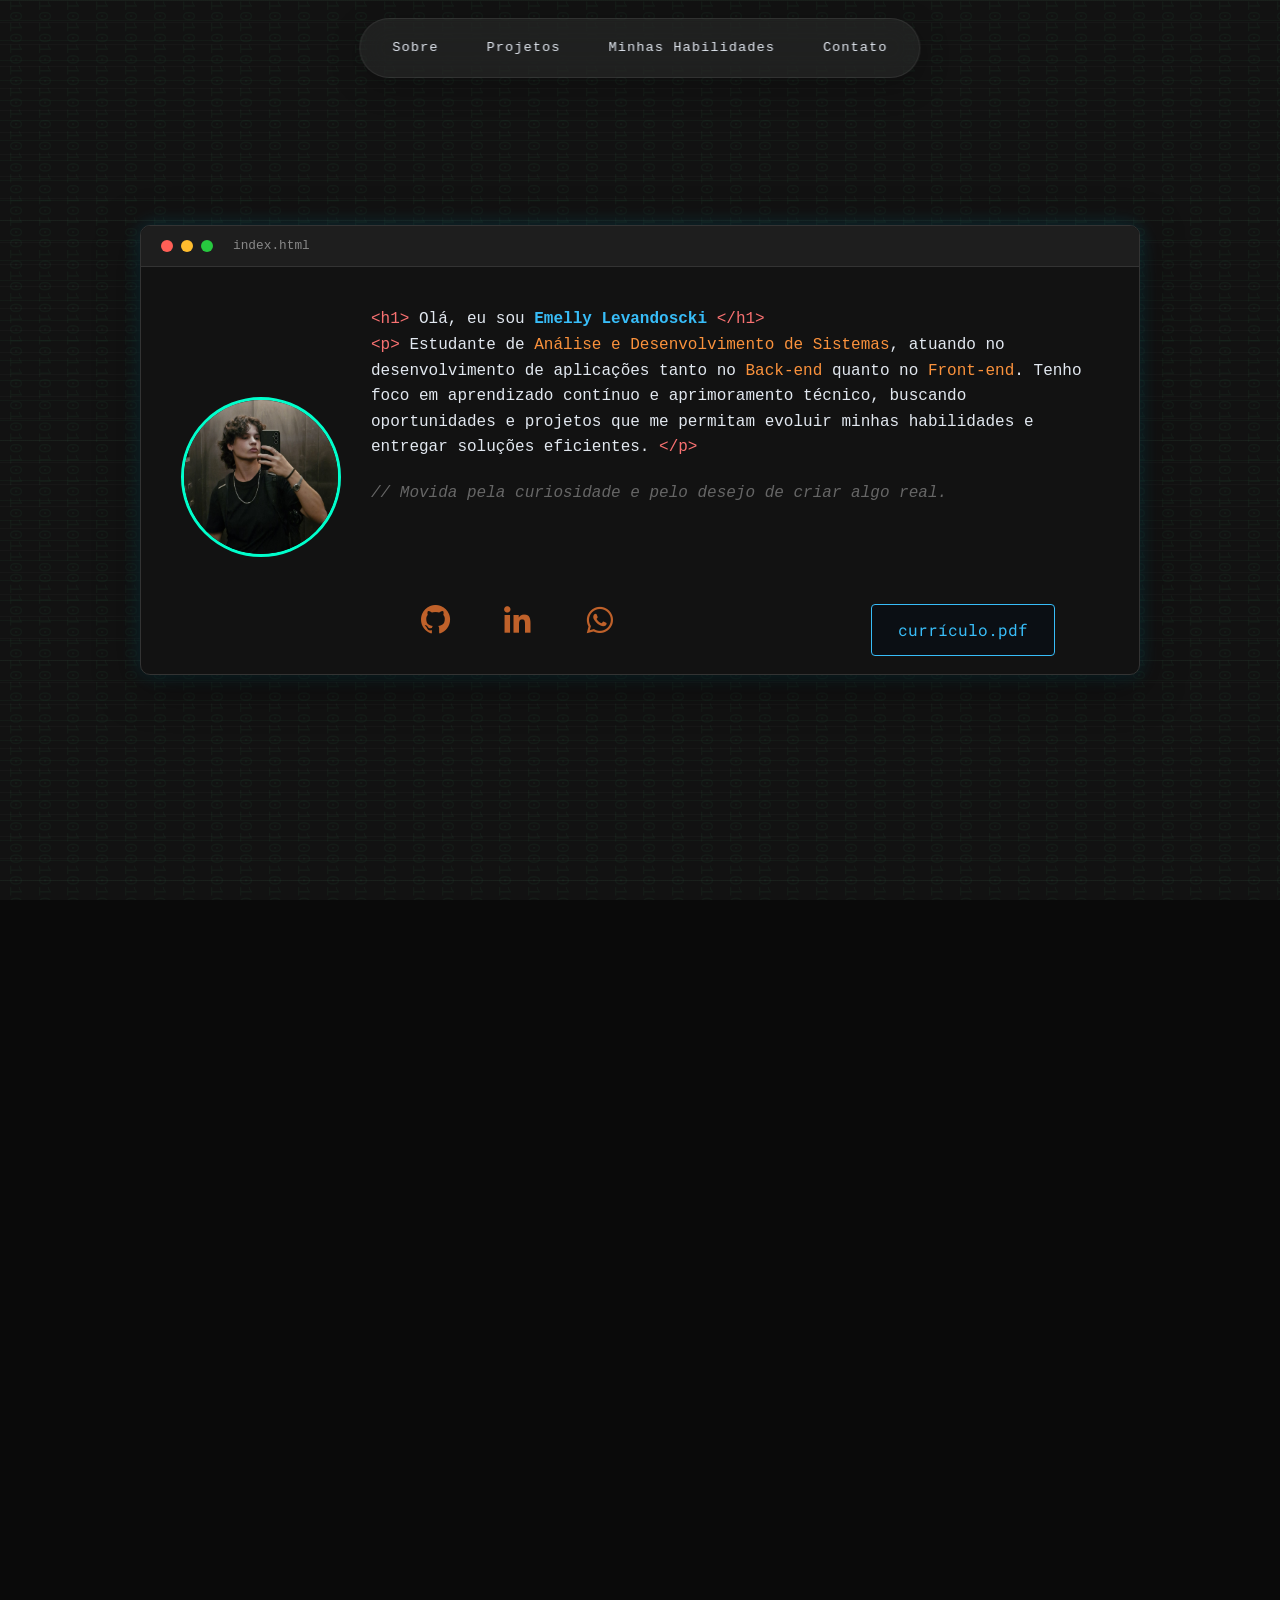
==== commit e750da36: "up" ====
--- a/indexSM.html
+++ b/indexSM.html
@@ -463,10 +463,10 @@
                         <i class="devicon-kotlin-plain colored"></i>
                         <span>Kotlin</span>
                     </div>
-                    <div class="tech-item" data-tooltip="Linguagem da Apple para apps iOS e macOS">
+                    <!--<div class="tech-item" data-tooltip="Linguagem da Apple para apps iOS e macOS">
                         <i class="devicon-swift-plain colored"></i>
                         <span>Swift</span>
-                    </div>
+                    </div>-->
 
                 </div>
             </div>
@@ -612,7 +612,7 @@
                 <br>
                 <p style="font-family:'Roboto Mono',monospace; color:#444; font-size:0.75rem; margin-bottom:8px;">// apis & ml</p>
                 <div class="logo-grid">
-                    <div class="tech-item" data-tooltip="API para integrar modelos GPT em aplicações próprias">
+                    <!--<div class="tech-item" data-tooltip="API para integrar modelos GPT em aplicações próprias">
                         <i class='bx bx-plug' style="color: #10a37f; font-size: 2rem;"></i>
                         <span>OpenAI API</span>
                     </div>
@@ -623,7 +623,7 @@
                     <div class="tech-item" data-tooltip="Framework de deep learning flexível da Meta">
                         <i class="devicon-pytorch-original colored"></i>
                         <span>PyTorch</span>
-                    </div>
+                    </div>-->
                     <div class="tech-item" data-tooltip="Arte de formular instruções eficazes para modelos de IA">
                         <i class='bx bx-message-square-edit' style="color: #00f7ff; font-size: 2rem;"></i>
                         <span>Prompt Eng.</span>
@@ -649,6 +649,10 @@
                         <i class="devicon-postman-plain colored"></i>
                         <span>Postman</span>
                     </div>
+                    <div class="tech-item" data-tooltip="Sistema de controle de versão distribuído">
+                        <i class="devicon-git-plain colored"></i>
+                        <span>Git</span>
+                    </div>
                     <div class="tech-item" data-tooltip="Plataforma de versionamento e colaboração em código">
                         <i class="devicon-github-original" style="color: #fff;"></i>
                         <span>GitHub</span>
@@ -673,10 +677,10 @@
                         <i class='bx bx-data' style="color: #00f7ff; font-size: 2rem;"></i>
                         <span>API REST</span>
                     </div>
-                    <div class="tech-item" data-tooltip="Tecnologia de registro distribuído, imutável e descentralizado">
+                    <!--<div class="tech-item" data-tooltip="Tecnologia de registro distribuído, imutável e descentralizado">
                         <i class='bx bx-link-alt' style="color: #f7931a; font-size: 2rem;"></i>
                         <span>Blockchain</span>
-                    </div>
+                    </div>-->
                     <div class="tech-item" data-tooltip="Containerização de aplicações para deploy consistente">
                         <i class="devicon-docker-plain colored"></i>
                         <span>Docker</span>
@@ -775,9 +779,10 @@
       <p>Descreva sua dúvida e eu entro em contato o mais rápido possível.</p>
     </header>
 
-    <form 
-      action="https://formsubmit.co/emylevandoscki@gmail.com" 
-      method="POST" 
+    <form
+      id="contactForm"
+      action="https://formsubmit.co/emylevandoscki@gmail.com"
+      method="POST"
       class="contact-form"
     >
 
--- a/css/styleSM.css
+++ b/css/styleSM.css
@@ -46,14 +46,13 @@
 /* ================= ANIMAÇÕES ================= */
 .hidden {
     opacity: 0;
-    filter: blur(5px);
-    transform: translateY(40px);
-    transition: all 0.8s ease;
+    transform: translateY(30px);
+    transition: opacity 0.6s ease, transform 0.6s ease;
+    will-change: transform, opacity;
 }
 
 .show {
     opacity: 1;
-    filter: blur(0);
     transform: translateY(0);
 }
 
--- a/css/projetos.css
+++ b/css/projetos.css
@@ -245,24 +245,26 @@
     font-weight: 500;
 }
 
-/*animacao do scroll*/ 
+/*animacao do scroll*/
 .projeto-card {
   opacity: 0;
-  transform: translateY(30px);
-  transition: all 0.5s ease-out;
-}
- 
+  transform: translateY(24px);
+  transition: opacity 0.45s ease-out, transform 0.45s ease-out;
+  will-change: transform, opacity;
+}
+
 .projeto-card.visible {
   opacity: 1;
   transform: translateY(0);
-}
- 
-.projeto-card:nth-child(1) { transition-delay: 0.1s; }
-.projeto-card:nth-child(2) { transition-delay: 0.2s; }
-.projeto-card:nth-child(3) { transition-delay: 0.3s; }
-.projeto-card:nth-child(4) { transition-delay: 0.4s; }
-.projeto-card:nth-child(5) { transition-delay: 0.5s; }
-.projeto-card:nth-child(6) { transition-delay: 0.6s; }
+  will-change: auto;
+}
+
+.projeto-card:nth-child(1) { transition-delay: 0.05s; }
+.projeto-card:nth-child(2) { transition-delay: 0.12s; }
+.projeto-card:nth-child(3) { transition-delay: 0.19s; }
+.projeto-card:nth-child(4) { transition-delay: 0.26s; }
+.projeto-card:nth-child(5) { transition-delay: 0.33s; }
+.projeto-card:nth-child(6) { transition-delay: 0.40s; }
 
 
 /* ===== TERMINAL DE PROJETOS ===== */
--- a/css/responsivo.css
+++ b/css/responsivo.css
@@ -102,35 +102,41 @@
     display: none;
   }
 
+  /* === HERO PADDING === */
+  #hero {
+    padding: 14px 16px;
+    margin-top: 10px;
+  }
+
   /* === TÍTULOS E TEXTO === */
   #hero h1 {
-    font-size: 1.1rem;
+    font-size: 0.95rem;
     line-height: 1.5;
-    margin-bottom: 12px;
+    margin-bottom: 10px;
   }
 
   #hero p {
-    font-size: 0.82rem;
+    font-size: 0.78rem;
     line-height: 1.6;
     margin-bottom: 10px;
   }
 
   .code-tag {
-    font-size: 0.75rem;
+    font-size: 0.7rem;
     opacity: 0.6;
   }
 
   .code-string {
-    font-size: 0.82rem;
+    font-size: 0.78rem;
   }
 
   .code-var {
-    font-size: 0.82rem;
+    font-size: 0.78rem;
   }
 
   .code-comment {
-    font-size: 0.78rem;
-    margin: 10px 0;
+    font-size: 0.72rem;
+    margin: 8px 0;
     opacity: 0.65;
   }
 
@@ -173,8 +179,16 @@
     padding: 16px 12px 32px;
   }
 
+  #hero {
+    padding: 10px 14px;
+  }
+
   #hero h1 {
-    font-size: 1rem;
+    font-size: 0.88rem;
+  }
+
+  #hero p {
+    font-size: 0.74rem;
   }
 
   .btn-group {
@@ -209,13 +223,18 @@
     display: none !important;
   }
 
+  #hero {
+    padding: 8px 12px !important;
+    margin-top: 0 !important;
+  }
+
   #hero h1 {
-    font-size: 0.95rem !important;
+    font-size: 0.85rem !important;
     margin-top: 0;
   }
 
   #hero p {
-    font-size: 0.75rem;
+    font-size: 0.72rem !important;
     margin-bottom: 8px;
   }
 
@@ -329,6 +348,13 @@
 }
 
 /* ── MOBILE (≤768px) ── */
+/* ── TOOLTIP: desabilita em touch ── */
+@media (hover: none) and (pointer: coarse) {
+  .tech-item::after {
+    display: none;
+  }
+}
+
 @media screen and (max-width: 768px) {
 
   /* NAVBAR */
@@ -429,12 +455,11 @@
     align-items: center;
     justify-content: center;
     transition: var(--transition);
-    border: 1px solid rgba(0, 245, 160, 0.2);
+    border: none;
+    background: transparent;
   }
 
   .circle:hover {
-    border-color: var(--accent);
-    background: rgba(0, 245, 160, 0.1);
     transform: translateY(-2px);
   }
 
@@ -518,6 +543,92 @@
     gap: 16px;
     flex-wrap: wrap;
     justify-content: center;
+  }
+
+  /* TERMINAL DE PROJETOS / HABILIDADES */
+  .projetos-terminal {
+    border-radius: 8px;
+    margin: 0 !important;
+  }
+
+  .projetos-terminal-header {
+    flex-wrap: wrap;
+    gap: 6px;
+    padding: 10px 12px;
+  }
+
+  .projetos-terminal-title {
+    font-size: 0.75rem;
+    flex: 1;
+    text-align: center;
+  }
+
+  .title-main {
+    font-size: 1rem;
+    letter-spacing: 1px;
+  }
+
+  .projetos-stats {
+    font-size: 0.65rem;
+    padding: 8px 12px;
+    white-space: normal;
+    line-height: 1.6;
+  }
+
+  .filtro-bloco {
+    padding: 10px 12px;
+  }
+
+  .filtro-linha-cmd {
+    font-size: 0.7rem;
+  }
+
+  /* MODAL */
+  .modal-terminal {
+    width: 95vw;
+    max-height: 85vh;
+    margin: 10px;
+  }
+
+  .modal-title {
+    font-size: 0.7rem;
+  }
+
+  .modal-body {
+    padding: 14px;
+    font-size: 0.82rem;
+  }
+
+  .modal-body h4 {
+    font-size: 0.85rem;
+  }
+
+  .modal-tag {
+    font-size: 0.65rem;
+    padding: 3px 8px;
+  }
+
+  /* CARD LINKS */
+  .card-links {
+    flex-wrap: wrap;
+    gap: 6px;
+  }
+
+  .btn-saiba-mais,
+  .btn-project {
+    font-size: 0.7rem;
+    padding: 6px 12px;
+  }
+
+  /* STATUS BADGE */
+  .status-badge {
+    font-size: 0.55rem;
+    padding: 2px 6px;
+  }
+
+  /* LOGO GRID EM HABILIDADES */
+  #habilidades .logo-grid {
+    grid-template-columns: repeat(3, 1fr);
   }
 
   /* FORMULÁRIO DE CONTATO */
@@ -580,6 +691,26 @@
 
   .tech-item span {
     font-size: 0.7rem;
+  }
+
+  /* TERMINAL */
+  .title-main {
+    font-size: 0.85rem;
+    letter-spacing: 0;
+  }
+
+  .title-dim {
+    display: none;
+  }
+
+  #habilidades .logo-grid {
+    grid-template-columns: repeat(2, 1fr);
+  }
+
+  /* MODAL */
+  .modal-terminal {
+    width: 98vw;
+    max-height: 90vh;
   }
 
   /* JORNADA */
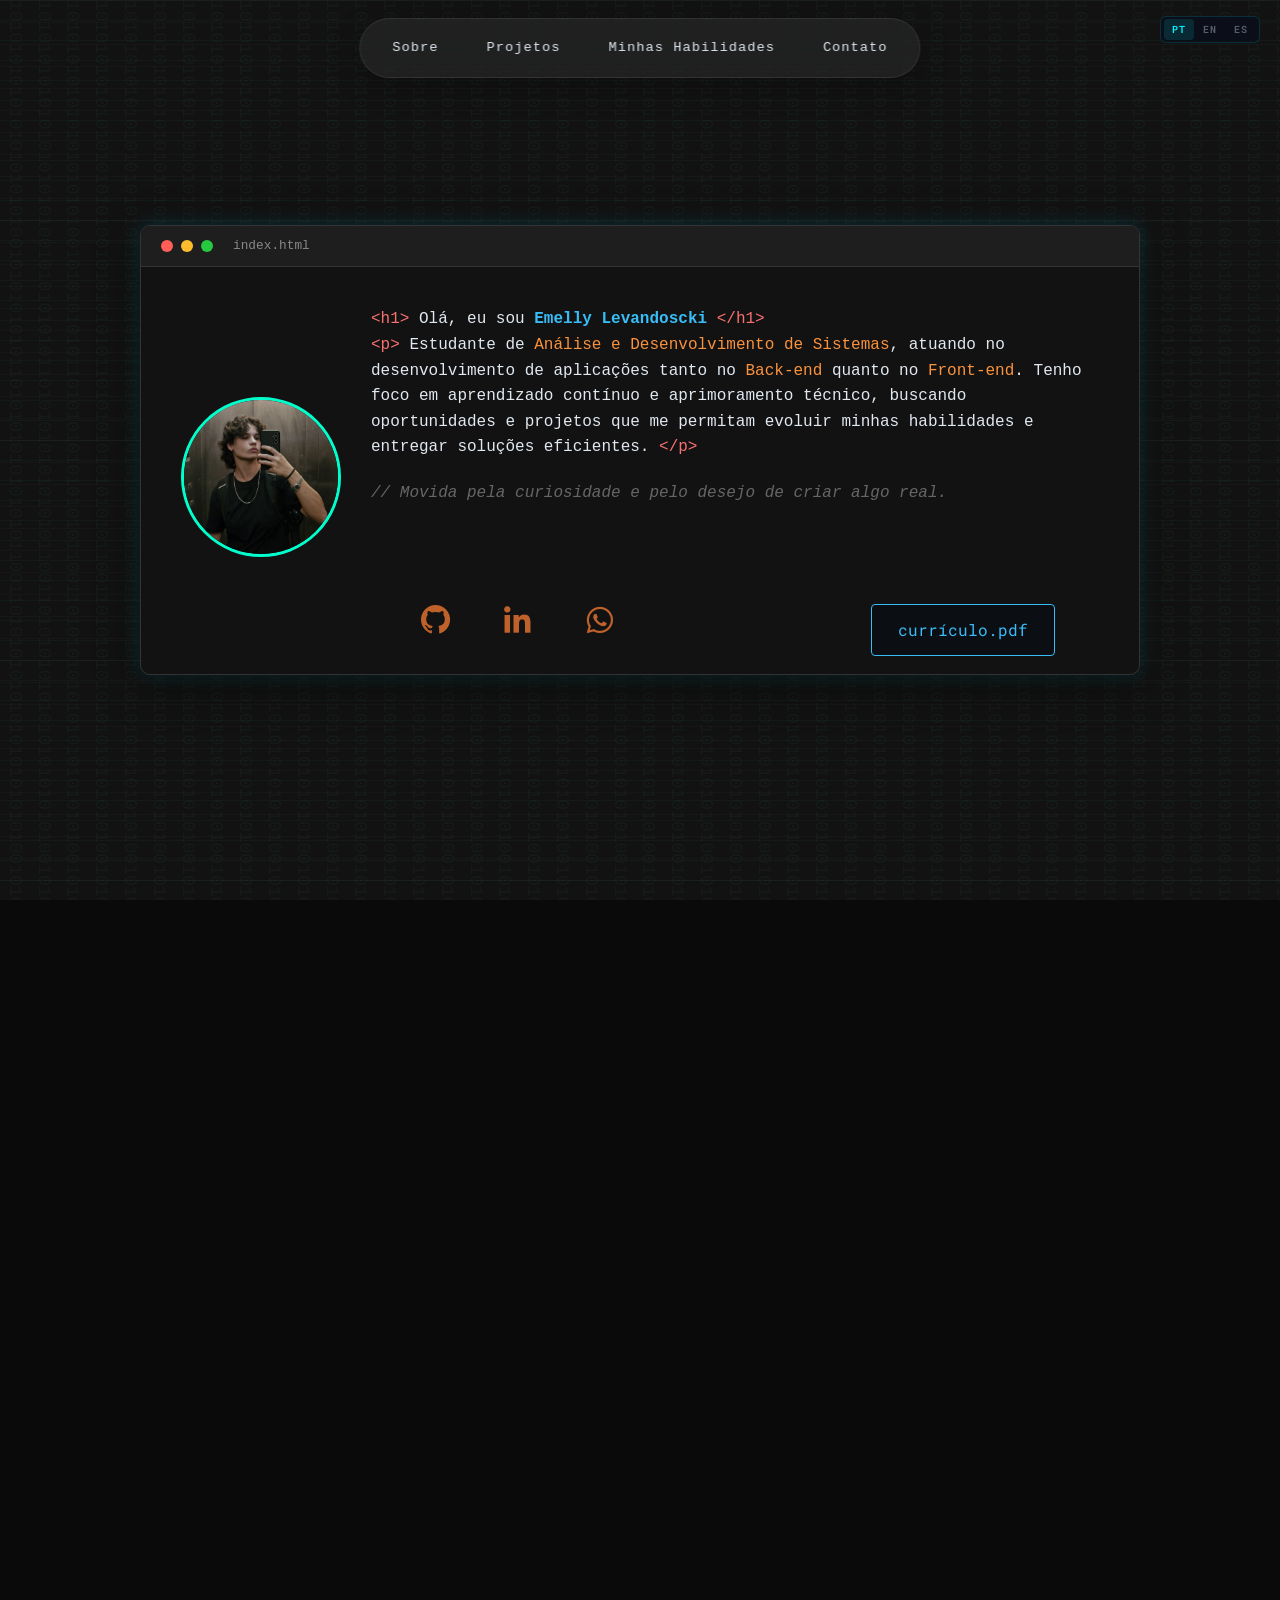
==== commit 723fef73: "up" ====
--- a/indexSM.html
+++ b/indexSM.html
@@ -21,6 +21,43 @@
 
     <!-- logos-->
      <link rel="stylesheet" href="https://cdn.jsdelivr.net/gh/devicons/devicon@latest/devicon.min.css">
+
+    <style>
+        .lang-switcher {
+            position: fixed;
+            top: 16px;
+            right: 20px;
+            z-index: 9999;
+            display: flex;
+            align-items: center;
+            gap: 1px;
+            background: rgba(10, 14, 26, 0.82);
+            border: 1px solid rgba(0, 247, 255, 0.15);
+            border-radius: 6px;
+            padding: 2px 3px;
+            backdrop-filter: blur(10px);
+        }
+        .lang-btn {
+            background: transparent;
+            border: none;
+            color: rgba(148, 163, 184, 0.55);
+            font-family: 'Roboto Mono', monospace;
+            font-size: 0.6rem;
+            font-weight: 600;
+            padding: 4px 8px;
+            cursor: pointer;
+            border-radius: 4px;
+            transition: all 0.2s;
+            letter-spacing: 0.1em;
+        }
+        .lang-btn:hover {
+            color: #94a3b8;
+        }
+        .lang-btn.active {
+            background: rgba(0, 247, 255, 0.12);
+            color: #00f7ff;
+        }
+    </style>
 </head>
 <body>
     <div class="binary-wrapper">
@@ -36,7 +73,7 @@
         <div class="binary-column">10101010101010101010100101010101011010101010101010110011010101010101010101010100101010101011010101010101010110011010010101010101011010101010101010101010110101010101010101010101011010101101010</div>
         <div class="binary-column">101010101010101010101001010101010110101010101010101100110101010101010101010101001010101010110101010101010101100110100101010101010110101010101010101010101101010101010101010101010110101011010101</div>
         <div class="binary-column">10101010101010101010100101010101011010101010101010110011010101010101010101010100101010101011010101010101010110011010010101010101011010101010101010101010110101010101010101010101011010101101010</div>
-         
+
                 <div class="binary-column">10101010101010101010100101010101011010101010101010110011010101010101010101010100101010101011010101010101010110011010010101010101011010101010101010101010110101010101010101010101011010101101010</div>
         <div class="binary-column">101010101010101010101001010101010110101010101010101100110101010101010101010101001010101010110101010101010101100110100101010101010110101010101010101010101101010101010101010101010110101011010101</div>
         <div class="binary-column">10101010101010101010100101010101011010101010101010110011010101010101010101010100101010101011010101010101010110011010010101010101011010101010101010101010110101010101010101010101011010101101010</div>
@@ -48,7 +85,7 @@
         <div class="binary-column">10101010101010101010100101010101011010101010101010110011010101010101010101010100101010101011010101010101010110011010010101010101011010101010101010101010110101010101010101010101011010101101010</div>
         <div class="binary-column">101010101010101010101001010101010110101010101010101100110101010101010101010101001010101010110101010101010101100110100101010101010110101010101010101010101101010101010101010101010110101011010101</div>
         <div class="binary-column">10101010101010101010100101010101011010101010101010110011010101010101010101010100101010101011010101010101010110011010010101010101011010101010101010101010110101010101010101010101011010101101010</div>
-         
+
         <div class="binary-column">10101010101010101010100101010101011010101010101010110011010101010101010101010100101010101011010101010101010110011010010101010101011010101010101010101010110101010101010101010101011010101101010</div>
         <div class="binary-column">10101010101010101010100101010101011010101010101010110011010101010101010101010100101010101011010101010101010110011010010101010101011010101010101010101010110101010101010101010101011010101101010</div>
         <div class="binary-column">101010101010101010101001010101010110101010101010101100110101010101010101010101001010101010110101010101010101100110100101010101010110101010101010101010101101010101010101010101010110101011010101</div>
@@ -86,17 +123,22 @@
         <div class="binary-column">101010101010101010101001010101010110101010101010101100110101010101010101010101001010101010110101010101010101100110100101010101010110101010101010101010101101010101010101010101010110101011010101</div>
         <div class="binary-column">10101010101010101010100101010101011010101010101010110011010101010101010101010100101010101011010101010101010110011010010101010101011010101010101010101010110101010101010101010101011010101101010</div>
 
+</div>
+<div class="lang-switcher">
+    <button class="lang-btn" data-lang="pt">PT</button>
+    <button class="lang-btn" data-lang="en">EN</button>
+    <button class="lang-btn" data-lang="es">ES</button>
 </div>
 <nav class="navbar">
-        <a href="#sobre">Sobre</a>
-        <a href="#projetos">Projetos</a>
-        <a href="#habilidades">Minhas Habilidades</a>
-        <a href="#contato">Contato</a>
+        <a href="#sobre" data-i18n="nav_about">Sobre</a>
+        <a href="#projetos" data-i18n="nav_projects">Projetos</a>
+        <a href="#habilidades" data-i18n="nav_skills">Minhas Habilidades</a>
+        <a href="#contato" data-i18n="nav_contact">Contato</a>
     </nav>
     <div class="blob-bg"></div>
 
     <main>
-        
+
 <section id="sobre" class="hidden1">
             <div class="terminal-window">
                 <div class="terminal-header">
@@ -114,13 +156,13 @@
     </div>
 
     <div class="sobre-texto">
-        <p class="line"><span class="code-tag">&lt;h1&gt;</span> Olá, eu sou <span class="highlight-blue">Emelly Levandoscki</span> <span class="code-tag">&lt;/h1&gt;</span></p>
-        
-        <p class="line"><span class="code-tag">&lt;p&gt;</span> Estudante de <span class="highlight-orange">Análise e Desenvolvimento de Sistemas</span>, atuando no desenvolvimento de aplicações tanto no <span class="highlight-orange">Back-end</span> quanto no <span class="highlight-orange">Front-end</span>. Tenho foco em aprendizado contínuo e aprimoramento técnico, buscando oportunidades e projetos que me permitam evoluir minhas habilidades e entregar soluções eficientes.
+        <p class="line"><span class="code-tag">&lt;h1&gt;</span> <span data-i18n="about_greeting">Olá, eu sou</span> <span class="highlight-blue">Emelly Levandoscki</span> <span class="code-tag">&lt;/h1&gt;</span></p>
+
+        <p class="line"><span class="code-tag">&lt;p&gt;</span> <span data-i18n-html="about_desc">Estudante de <span class="highlight-orange">Análise e Desenvolvimento de Sistemas</span>, atuando no desenvolvimento de aplicações tanto no <span class="highlight-orange">Back-end</span> quanto no <span class="highlight-orange">Front-end</span>. Tenho foco em aprendizado contínuo e aprimoramento técnico, buscando oportunidades e projetos que me permitam evoluir minhas habilidades e entregar soluções eficientes.</span>
   <span class="code-tag">&lt;/p&gt;</span></p>
-        
-        <p class="comment">// Movida pela curiosidade e pelo desejo de criar algo real.</p>
-        
+
+        <p class="comment" data-i18n="about_comment">// Movida pela curiosidade e pelo desejo de criar algo real.</p>
+
 
         <div class="eclipse">
 <ul>
@@ -140,15 +182,6 @@
     </div>
   </li>
 
-  <!--<li>
-    <div class="circle">
-      <a href="#contato">
-        <i class='bx bxl-instagram'></i>
-      </a>
-    </div>
-  </li>-->
-                            
-
   <li>
     <div class="circle">
       <a href="#contato">
@@ -159,10 +192,8 @@
 </ul>
               </div>
 
-        <div class="btn-group">  
-             <a href="Currículo Emelly Levandoscki.pdf" class="btn-terminal" download="Currículo Emelly Levandoscki.pdf">
-    currículo.pdf
-</a>
+        <div class="btn-group">
+             <a href="Curriculo_Emelly_Levandoscki_PT.pdf" class="btn-terminal" download="Curriculo_Emelly_Levandoscki_PT.pdf" data-i18n="btn_curriculum" data-i18n-href="curriculum_href" data-i18n-download="curriculum_download">currículo.pdf</a>
         </div>
     </div>
 
@@ -171,7 +202,7 @@
         </section>
 
 <section id="projetos" class="projects-section">
-    
+
     <div class="projetos-terminal">
         <div class="projetos-terminal-header">
             <div class="dots">
@@ -180,21 +211,21 @@
                 <span class="dot green"></span>
             </div>
             <span class="projetos-terminal-title">
-                <span class="title-dim">/* === </span><span class="title-main">PROJETOS_EM_DESTAQUE</span><span class="title-dim"> === */</span>
+                <span class="title-dim">/* === </span><span class="title-main" data-i18n="proj_title">PROJETOS_EM_DESTAQUE</span><span class="title-dim"> === */</span>
             </span>
-            <span class="projetos-terminal-tag">6 arquivos</span>
+            <span class="projetos-terminal-tag" data-i18n="proj_tag_count">6 arquivos</span>
         </div>
         <div class="projetos-terminal-body">
 
-            <p class="projetos-stats">// 6 projetos &nbsp;·&nbsp; 4 aprovados &nbsp;·&nbsp; 1 em andamento &nbsp;·&nbsp; 1 freelance</p>
+            <p class="projetos-stats" data-i18n-html="proj_stats">// 6 projetos &nbsp;·&nbsp; 4 aprovados &nbsp;·&nbsp; 1 em andamento &nbsp;·&nbsp; 1 freelance</p>
 
             <!-- filtro de projetos -->
             <div class="filtro-bloco">
                 <div class="filtro-linha-cmd">
-                    <span class="cmd-dollar">$</span> filtrar por: <span class="cmd-cursor"></span>
+                    <span class="cmd-dollar">$</span><span data-i18n="filter_label"> filtrar por:</span> <span class="cmd-cursor"></span>
                 </div>
                 <div class="filtro-projetos">
-                    <button class="btn-filtro ativo" data-filter="all">Todos</button>
+                    <button class="btn-filtro ativo" data-filter="all" data-i18n="filter_all">Todos</button>
                     <button class="btn-filtro" data-filter="java">Java</button>
                     <button class="btn-filtro" data-filter="python">Python</button>
                     <button class="btn-filtro" data-filter="php">PHP</button>
@@ -208,7 +239,7 @@
 
             <div class="projeto-grid">
       <!-- card 1 -->
-       
+
         <div class="projeto-card" data-tech="python mysql">
             <div class="card-header">
                 <div class="dots">
@@ -217,15 +248,15 @@
                     <span class="dot green"></span>
                 </div>
                 <div class="project-id">projeto_01.js</div>
-                <span class="status-badge status-aprovado">● APROVADO</span>
+                <span class="status-badge status-aprovado" data-i18n="status_approved">● APROVADO</span>
             </div>
             <div class="card-body">
                 <div class="card-img">
                 <img src="img/patrim.png" alt="Preview do projeto">
                 </div>
                 <div class="card-info">
-                    <h3>Gestão de Patrimônio</h3>
-                    <p>Aplicação desktop para controle de patrimônio.</p>
+                    <h3 data-i18n="proj1_title">Gestão de Patrimônio</h3>
+                    <p data-i18n="proj1_desc">Aplicação desktop para controle de patrimônio.</p>
                     <div class="tech-tags">
                         <span>Python</span>
                         <span>MySQL</span>
@@ -235,7 +266,7 @@
                         <a href="https://github.com/eduardogm22/PATP-2sem_controle_patrimonio/tree/main/PATP/asset_ctrl" class="btn-project">View_Code.git</a>
                         <button class="btn-saiba-mais" data-modal="modal-p1">README.md</button>
                     </div>
-                    <p class="flip-hint">// clique em README.md para ver detalhes</p>
+                    <p class="flip-hint" data-i18n="proj_hint">// clique em README.md para ver detalhes</p>
                 </div>
             </div>
         </div>
@@ -248,15 +279,15 @@
                     <span class="dot green"></span>
                 </div>
                 <div class="project-id">projeto_02.js</div>
-                <span class="status-badge status-aprovado">● APROVADO</span>
+                <span class="status-badge status-aprovado" data-i18n="status_approved">● APROVADO</span>
             </div>
             <div class="card-body">
                 <div class="card-img">
                     <img src="img/gestaoPATRIMONIO.png" alt="Preview do projeto">
                 </div>
                 <div class="card-info">
-                    <h3>Controle de Patrimônio</h3>
-                    <p>Aplicação desktop para controle de patrimônio, e um sistema web para informações.</p>
+                    <h3 data-i18n="proj2_title">Controle de Patrimônio</h3>
+                    <p data-i18n="proj2_desc">Aplicação desktop para controle de patrimônio, e um sistema web para informações.</p>
                     <div class="tech-tags">
                         <span>Java</span>
                         <span>MySQL</span>
@@ -269,7 +300,7 @@
                         <a href="https://github.com/eduardogm22/PATP-3Sem" class="btn-project">View_Code.git</a>
                         <button class="btn-saiba-mais" data-modal="modal-p2">README.md</button>
                     </div>
-                    <p class="flip-hint">// clique em README.md para ver detalhes</p>
+                    <p class="flip-hint" data-i18n="proj_hint">// clique em README.md para ver detalhes</p>
                 </div>
             </div>
         </div>
@@ -282,15 +313,15 @@
                     <span class="dot green"></span>
                 </div>
                 <div class="project-id">projeto_03.js</div>
-                <span class="status-badge status-aprovado">● APROVADO</span>
+                <span class="status-badge status-aprovado" data-i18n="status_approved">● APROVADO</span>
             </div>
             <div class="card-body">
                 <div class="card-img">
                     <img src="img/gestor.png" alt="Preview do projeto">
                 </div>
                 <div class="card-info">
-                    <h3>Sistema de Gestão de Patrimônio</h3>
-                    <p>Sistema desktop e aplicação web separada para consulta de dados.</p>
+                    <h3 data-i18n="proj3_title">Sistema de Gestão de Patrimônio</h3>
+                    <p data-i18n="proj3_desc">Sistema desktop e aplicação web separada para consulta de dados.</p>
                     <div class="tech-tags">
                         <span>Java</span>
                         <span>PostgreSQL</span>
@@ -303,7 +334,7 @@
                         <a href="https://github.com/luan-luz/PATP252-GDP" class="btn-project">View_Code.git</a>
                         <button class="btn-saiba-mais" data-modal="modal-p3">README.md</button>
                     </div>
-                    <p class="flip-hint">// clique em README.md para ver detalhes</p>
+                    <p class="flip-hint" data-i18n="proj_hint">// clique em README.md para ver detalhes</p>
                 </div>
             </div>
         </div>
@@ -316,15 +347,15 @@
                     <span class="dot green"></span>
                 </div>
                 <div class="project-id">projeto_04.js</div>
-                <span class="status-badge status-concluido">● CONCLUÍDO</span>
+                <span class="status-badge status-concluido" data-i18n="status_done">● CONCLUÍDO</span>
             </div>
             <div class="card-body">
                 <div class="card-img">
                 <img src="img/login.png" alt="Preview do projeto">
                 </div>
                 <div class="card-info">
-                    <h3>API Cadastro de Usuários</h3>
-                    <p>Aplicação web para cadastro de usuários.</p>
+                    <h3 data-i18n="proj4_title">API Cadastro de Usuários</h3>
+                    <p data-i18n="proj4_desc">Aplicação web para cadastro de usuários.</p>
 
                           <div class="tech-tags">
                           <span>Java</span>
@@ -332,12 +363,12 @@
                             <span>JavaScript</span>
                             <span>Html/Css</span>
                             </div>
-                    
+
                     <div class="card-links">
                         <a href="https://github.com/EmeLevandoscki/Projeto-Web-API-Java-Spring-Boot" class="btn-project">View_Code.git</a>
                         <button class="btn-saiba-mais" data-modal="modal-p4">README.md</button>
                     </div>
-                    <p class="flip-hint">// clique em README.md para ver detalhes</p>
+                    <p class="flip-hint" data-i18n="proj_hint">// clique em README.md para ver detalhes</p>
                 </div>
             </div>
         </div>
@@ -351,15 +382,15 @@
                     <span class="dot green"></span>
                 </div>
                 <div class="project-id">projeto_05.js</div>
-                <span class="status-badge status-freelance">● FREELANCE</span>
+                <span class="status-badge status-freelance" data-i18n="status_freelance">● FREELANCE</span>
             </div>
             <div class="card-body">
                 <div class="card-img">
                     <img src="img/crystal.jpg" alt="Preview do projeto">
                 </div>
                 <div class="card-info">
-                    <h3>Macro — Crystal of Atlan</h3>
-                    <p>Macro para automação de ações no jogo Crystal of Atlan, disponível em duas versões.</p>
+                    <h3 data-i18n="proj5_title">Macro — Crystal of Atlan</h3>
+                    <p data-i18n="proj5_desc">Macro para automação de ações no jogo Crystal of Atlan, disponível em duas versões.</p>
                     <div class="tech-tags">
                         <span>Lua</span>
                         <span>AutoHotkey</span>
@@ -368,7 +399,7 @@
                         <a href="https://github.com/EmeLevandoscki/Macro-cristal-of-atlan" target="_blank" class="btn-project">View_Code.git</a>
                         <button class="btn-saiba-mais" data-modal="modal-p6">README.md</button>
                     </div>
-                    <p class="flip-hint">// clique em README.md para ver detalhes</p>
+                    <p class="flip-hint" data-i18n="proj_hint">// clique em README.md para ver detalhes</p>
                 </div>
             </div>
         </div>
@@ -382,15 +413,15 @@
                     <span class="dot green"></span>
                 </div>
                 <div class="project-id">projeto_06.js</div>
-                <span class="status-badge status-andamento">● EM ANDAMENTO</span>
+                <span class="status-badge status-andamento" data-i18n="status_ongoing">● EM ANDAMENTO</span>
             </div>
             <div class="card-body">
                 <div class="card-img">
                     <img src="#" alt="Preview do projeto">
                 </div>
                 <div class="card-info">
-                    <h3>Sistema de eventos</h3>
-                    <p>em andamento</p>
+                    <h3 data-i18n="proj6_title">Sistema de eventos</h3>
+                    <p data-i18n="proj6_desc">em andamento</p>
                     <div class="tech-tags">
                         <span>PHP</span>
                         <span>JavaScript</span>
@@ -400,7 +431,7 @@
                         <a href="#" class="btn-project">View_Code.git</a>
                         <button class="btn-saiba-mais" data-modal="modal-p5">README.md</button>
                     </div>
-                    <p class="flip-hint">// clique em README.md para ver detalhes</p>
+                    <p class="flip-hint" data-i18n="proj_hint">// clique em README.md para ver detalhes</p>
                 </div>
             </div>
         </div>
@@ -421,16 +452,15 @@
                 <span class="dot green"></span>
             </div>
             <span class="projetos-terminal-title">
-                <span class="title-dim">/* === </span><span class="title-main">MINHAS_HABILIDADES</span><span class="title-dim"> === */</span>
+                <span class="title-dim">/* === </span><span class="title-main" data-i18n="skills_title">MINHAS_HABILIDADES</span><span class="title-dim"> === */</span>
             </span>
-            <span class="projetos-terminal-tag">5 categorias</span>
+            <span class="projetos-terminal-tag" data-i18n="skills_tag_count">5 categorias</span>
         </div>
         <div class="projetos-terminal-body">
 
-            <p class="projetos-stats">// back-end &nbsp;·&nbsp; front-end &nbsp;·&nbsp; banco de dados &nbsp;·&nbsp; frameworks &nbsp;·&nbsp; outros</p>
+            <p class="projetos-stats" data-i18n-html="skills_stats">// back-end &nbsp;·&nbsp; front-end &nbsp;·&nbsp; banco de dados &nbsp;·&nbsp; frameworks &nbsp;·&nbsp; outros</p>
 
             <div class="projeto-grid">
-        
 
 
         <div class="projeto-card">
@@ -443,30 +473,26 @@
                 <div class="project-id">back_end.log</div>
             </div>
             <div class="card-body logo-body">
-                <h3>Back-end</h3>
+                <h3 data-i18n="skill_backend">Back-end</h3>
                 <br>
                 <div class="logo-grid">
 
-                    <div class="tech-item" data-tooltip="Linguagem versátil para scripts, automação e web">
+                    <div class="tech-item" data-tooltip="Linguagem versátil para scripts, automação e web" data-i18n-tooltip="tooltip_python">
                         <i class="devicon-python-plain colored"></i>
                         <span>Python</span>
                     </div>
-                    <div class="tech-item" data-tooltip="Linguagem robusta para sistemas e APIs enterprise">
+                    <div class="tech-item" data-tooltip="Linguagem robusta para sistemas e APIs enterprise" data-i18n-tooltip="tooltip_java">
                         <i class="devicon-java-plain colored"></i>
                         <span>Java</span>
                     </div>
-                    <div class="tech-item" data-tooltip="Linguagem server-side para desenvolvimento web">
+                    <div class="tech-item" data-tooltip="Linguagem server-side para desenvolvimento web" data-i18n-tooltip="tooltip_php">
                         <i class="devicon-php-plain colored"></i>
                         <span>PHP</span>
                     </div>
-                    <div class="tech-item" data-tooltip="Linguagem moderna da JVM, ideal para Android">
+                    <div class="tech-item" data-tooltip="Linguagem moderna da JVM, ideal para Android" data-i18n-tooltip="tooltip_kotlin">
                         <i class="devicon-kotlin-plain colored"></i>
                         <span>Kotlin</span>
                     </div>
-                    <!--<div class="tech-item" data-tooltip="Linguagem da Apple para apps iOS e macOS">
-                        <i class="devicon-swift-plain colored"></i>
-                        <span>Swift</span>
-                    </div>-->
 
                 </div>
             </div>
@@ -482,21 +508,17 @@
                 <div class="project-id">database.log</div>
             </div>
             <div class="card-body logo-body">
-                <h3>Banco de Dados</h3>
+                <h3 data-i18n="skill_db">Banco de Dados</h3>
                 <br>
                 <div class="logo-grid">
-                    <div class="tech-item" data-tooltip="Banco relacional open-source amplamente usado">
+                    <div class="tech-item" data-tooltip="Banco relacional open-source amplamente usado" data-i18n-tooltip="tooltip_mysql">
                         <i class="devicon-mysql-plain colored"></i>
                         <span>MySQL</span>
                     </div>
-                    <div class="tech-item" data-tooltip="Banco relacional avançado com suporte a JSON e extensões">
+                    <div class="tech-item" data-tooltip="Banco relacional avançado com suporte a JSON e extensões" data-i18n-tooltip="tooltip_postgresql">
                         <i class="devicon-postgresql-plain colored"></i>
                         <span>PostgreSQL</span>
                     </div>
-                    <!--<div class="tech-item">
-                        <i class="devicon-mongodb-plain colored"></i>
-                        <span>MongoDB</span>
-                    </div>-->
                 </div>
             </div>
         </div>
@@ -511,18 +533,18 @@
                 <div class="project-id">front_end.log</div>
             </div>
             <div class="card-body logo-body">
-                <h3>Front-end</h3>
+                <h3 data-i18n="skill_frontend">Front-end</h3>
                 <br>
                 <div class="logo-grid">
-                    <div class="tech-item" data-tooltip="Estrutura e semântica de páginas web">
+                    <div class="tech-item" data-tooltip="Estrutura e semântica de páginas web" data-i18n-tooltip="tooltip_html5">
                         <i class="devicon-html5-plain colored"></i>
                         <span>HTML5</span>
                     </div>
-                    <div class="tech-item" data-tooltip="Estilização, animações e layouts responsivos">
+                    <div class="tech-item" data-tooltip="Estilização, animações e layouts responsivos" data-i18n-tooltip="tooltip_css3">
                         <i class="devicon-css3-plain colored"></i>
                         <span>CSS3</span>
                     </div>
-                    <div class="tech-item" data-tooltip="Interatividade e dinamismo no navegador">
+                    <div class="tech-item" data-tooltip="Interatividade e dinamismo no navegador" data-i18n-tooltip="tooltip_javascript">
                         <i class="devicon-javascript-plain colored"></i>
                         <span>JavaScript</span>
                     </div>
@@ -540,41 +562,31 @@
                 <div class="project-id">frameworks.log</div>
             </div>
             <div class="card-body logo-body">
-                <h3>Frameworks</h3>
+                <h3 data-i18n="skill_frameworks">Frameworks</h3>
                 <br>
                 <div class="logo-grid">
-                    <!--<div class="tech-item">
-                        <i class="devicon-react-original colored"></i>
-                        <span>React</span>
-                    </div>
-
-                    <div class="tech-item">
-                        <i class="devicon-tailwindcss-plain colored"></i>
-                        <span>Tailwind</span>
-                    </div>-->
-                    
-                    <div class="tech-item" data-tooltip="Framework CSS para layouts responsivos rápidos">
+                    <div class="tech-item" data-tooltip="Framework CSS para layouts responsivos rápidos" data-i18n-tooltip="tooltip_bootstrap">
                         <i class="devicon-bootstrap-plain colored"></i>
                         <span>Bootstrap</span>
                     </div>
-                    <div class="tech-item" data-tooltip="SDK do Google para apps mobile multiplataforma">
+                    <div class="tech-item" data-tooltip="SDK do Google para apps mobile multiplataforma" data-i18n-tooltip="tooltip_flutter">
                         <i class="devicon-flutter-plain colored"></i>
                         <span>Flutter</span>
                     </div>
-                    <div class="tech-item" data-tooltip="Kotlin Multiplatform: código compartilhado entre iOS e Android">
+                    <div class="tech-item" data-tooltip="Kotlin Multiplatform: código compartilhado entre iOS e Android" data-i18n-tooltip="tooltip_kmp">
                         <i class="devicon-kotlin-plain colored"></i>
                         <span>KMP</span>
                     </div>
 
                 </div>
                 <br>
-                <p style="font-family:'Roboto Mono',monospace; color:#444; font-size:0.75rem; margin-bottom:8px;">// bibliotecas</p>
+                <p style="font-family:'Roboto Mono',monospace; color:#444; font-size:0.75rem; margin-bottom:8px;" data-i18n="skills_libs">// bibliotecas</p>
                 <div class="logo-grid">
-                    <div class="tech-item" data-tooltip="Biblioteca Python para interfaces gráficas desktop com Qt">
+                    <div class="tech-item" data-tooltip="Biblioteca Python para interfaces gráficas desktop com Qt" data-i18n-tooltip="tooltip_pyqt">
                         <i class="devicon-qt-original colored"></i>
                         <span>PyQT</span>
                     </div>
-                    <div class="tech-item" data-tooltip="Editor visual drag-and-drop para interfaces JavaFX">
+                    <div class="tech-item" data-tooltip="Editor visual drag-and-drop para interfaces JavaFX" data-i18n-tooltip="tooltip_scenebuilder">
                         <i class="devicon-java-plain colored"></i>
                         <span>SceneBuilder</span>
                     </div>
@@ -592,39 +604,27 @@
                 <div class="project-id">ia.log</div>
             </div>
             <div class="card-body logo-body">
-                <h3>Inteligência Artificial</h3>
+                <h3 data-i18n="skill_ia">Inteligência Artificial</h3>
                 <br>
-                <p style="font-family:'Roboto Mono',monospace; color:#444; font-size:0.75rem; margin-bottom:8px;">// ferramentas</p>
+                <p style="font-family:'Roboto Mono',monospace; color:#444; font-size:0.75rem; margin-bottom:8px;" data-i18n="skills_tools">// ferramentas</p>
                 <div class="logo-grid">
-                    <div class="tech-item" data-tooltip="Assistente de IA da OpenAI para geração de texto e código">
+                    <div class="tech-item" data-tooltip="Assistente de IA da OpenAI para geração de texto e código" data-i18n-tooltip="tooltip_chatgpt">
                         <i class='bx bx-bot' style="color: #10a37f; font-size: 2rem;"></i>
                         <span>ChatGPT</span>
                     </div>
-                    <div class="tech-item" data-tooltip="Assistente de IA da Anthropic com foco em segurança">
+                    <div class="tech-item" data-tooltip="Assistente de IA da Anthropic com foco em segurança" data-i18n-tooltip="tooltip_claude">
                         <i class='bx bx-brain' style="color: #cc785c; font-size: 2rem;"></i>
                         <span>Claude</span>
                     </div>
-                    <div class="tech-item" data-tooltip="Modelo multimodal de IA do Google">
+                    <div class="tech-item" data-tooltip="Modelo multimodal de IA do Google" data-i18n-tooltip="tooltip_gemini">
                         <i class='bx bx-diamond' style="color: #4285f4; font-size: 2rem;"></i>
                         <span>Gemini</span>
                     </div>
                 </div>
                 <br>
-                <p style="font-family:'Roboto Mono',monospace; color:#444; font-size:0.75rem; margin-bottom:8px;">// apis & ml</p>
+                <p style="font-family:'Roboto Mono',monospace; color:#444; font-size:0.75rem; margin-bottom:8px;" data-i18n="skills_apis">// apis & ml</p>
                 <div class="logo-grid">
-                    <!--<div class="tech-item" data-tooltip="API para integrar modelos GPT em aplicações próprias">
-                        <i class='bx bx-plug' style="color: #10a37f; font-size: 2rem;"></i>
-                        <span>OpenAI API</span>
-                    </div>
-                    <div class="tech-item" data-tooltip="Framework de machine learning open-source do Google">
-                        <i class="devicon-tensorflow-original colored"></i>
-                        <span>TensorFlow</span>
-                    </div>
-                    <div class="tech-item" data-tooltip="Framework de deep learning flexível da Meta">
-                        <i class="devicon-pytorch-original colored"></i>
-                        <span>PyTorch</span>
-                    </div>-->
-                    <div class="tech-item" data-tooltip="Arte de formular instruções eficazes para modelos de IA">
+                    <div class="tech-item" data-tooltip="Arte de formular instruções eficazes para modelos de IA" data-i18n-tooltip="tooltip_prompt_eng">
                         <i class='bx bx-message-square-edit' style="color: #00f7ff; font-size: 2rem;"></i>
                         <span>Prompt Eng.</span>
                     </div>
@@ -642,50 +642,46 @@
                 <div class="project-id">others.log</div>
             </div>
             <div class="card-body logo-body">
-                <h3>Outros</h3>
+                <h3 data-i18n="skill_others">Outros</h3>
                 <br>
                 <div class="logo-grid">
-                    <div class="tech-item" data-tooltip="Ferramenta para testar e documentar APIs">
+                    <div class="tech-item" data-tooltip="Ferramenta para testar e documentar APIs" data-i18n-tooltip="tooltip_postman">
                         <i class="devicon-postman-plain colored"></i>
                         <span>Postman</span>
                     </div>
-                    <div class="tech-item" data-tooltip="Sistema de controle de versão distribuído">
+                    <div class="tech-item" data-tooltip="Sistema de controle de versão distribuído" data-i18n-tooltip="tooltip_git">
                         <i class="devicon-git-plain colored"></i>
                         <span>Git</span>
                     </div>
-                    <div class="tech-item" data-tooltip="Plataforma de versionamento e colaboração em código">
+                    <div class="tech-item" data-tooltip="Plataforma de versionamento e colaboração em código" data-i18n-tooltip="tooltip_github">
                         <i class="devicon-github-original" style="color: #fff;"></i>
                         <span>GitHub</span>
                     </div>
-                    <div class="tech-item" data-tooltip="Linguagem leve de script para games e automação">
+                    <div class="tech-item" data-tooltip="Linguagem leve de script para games e automação" data-i18n-tooltip="tooltip_lua">
                         <i class="devicon-lua-plain colored"></i>
                         <span>Lua</span>
                     </div>
-                    <div class="tech-item" data-tooltip="Automação de tarefas e criação de macros no Windows">
+                    <div class="tech-item" data-tooltip="Automação de tarefas e criação de macros no Windows" data-i18n-tooltip="tooltip_autohotkey">
                         <i class='bx bx-code-alt' style="color: #00f7ff; font-size: 2rem;"></i>
                         <span>AutoHotkey</span>
                     </div>
-                    <div class="tech-item" data-tooltip="Framework Java para interfaces gráficas desktop ricas">
+                    <div class="tech-item" data-tooltip="Framework Java para interfaces gráficas desktop ricas" data-i18n-tooltip="tooltip_javafx">
                         <i class="devicon-java-plain colored"></i>
                         <span>JavaFX</span>
                     </div>
-                    <div class="tech-item" data-tooltip="Framework Java para APIs REST e microsserviços">
+                    <div class="tech-item" data-tooltip="Framework Java para APIs REST e microsserviços" data-i18n-tooltip="tooltip_springboot">
                         <i class="devicon-spring-plain colored"></i>
                         <span>Spring Boot</span>
                     </div>
-                    <div class="tech-item" data-tooltip="Padrão de comunicação entre sistemas via HTTP">
+                    <div class="tech-item" data-tooltip="Padrão de comunicação entre sistemas via HTTP" data-i18n-tooltip="tooltip_api_rest">
                         <i class='bx bx-data' style="color: #00f7ff; font-size: 2rem;"></i>
                         <span>API REST</span>
                     </div>
-                    <!--<div class="tech-item" data-tooltip="Tecnologia de registro distribuído, imutável e descentralizado">
-                        <i class='bx bx-link-alt' style="color: #f7931a; font-size: 2rem;"></i>
-                        <span>Blockchain</span>
-                    </div>-->
-                    <div class="tech-item" data-tooltip="Containerização de aplicações para deploy consistente">
+                    <div class="tech-item" data-tooltip="Containerização de aplicações para deploy consistente" data-i18n-tooltip="tooltip_docker">
                         <i class="devicon-docker-plain colored"></i>
                         <span>Docker</span>
                     </div>
-                    <div class="tech-item" data-tooltip="Ferramenta de gerenciamento de tarefas e projetos em kanban">
+                    <div class="tech-item" data-tooltip="Ferramenta de gerenciamento de tarefas e projetos em kanban" data-i18n-tooltip="tooltip_trello">
                         <i class="devicon-trello-plain colored"></i>
                         <span>Trello</span>
                     </div>
@@ -705,7 +701,7 @@
 
   <h2 class="section-title-destaque journey-title">
     <span class="bracket">&lt;</span>
-    <span class="text-glow">MINHA_JORNADA</span>
+    <span class="text-glow" data-i18n="journey_title">MINHA_JORNADA</span>
     <span class="bracket">/&gt;</span>
   </h2>
 
@@ -715,8 +711,8 @@
       <div class="step-dot"></div>
       <div class="step-card">
         <span class="step-year">2022</span>
-        <h3>Descobrindo a Programação</h3>
-        <p>Primeiro contato com o universo do desenvolvimento.</p>
+        <h3 data-i18n="journey1_title">Descobrindo a Programação</h3>
+        <p data-i18n="journey1_desc">Primeiro contato com o universo do desenvolvimento.</p>
       </div>
     </div>
 
@@ -724,8 +720,8 @@
       <div class="step-dot"></div>
       <div class="step-card">
         <span class="step-year">2024/1</span>
-        <h3>Início da Graduação em ADS</h3>
-        <p>Aprendizado em fundamentos de computação e projetos práticos.</p>
+        <h3 data-i18n="journey2_title">Início da Graduação em ADS</h3>
+        <p data-i18n="journey2_desc">Aprendizado em fundamentos de computação e projetos práticos.</p>
       </div>
     </div>
 
@@ -733,8 +729,8 @@
       <div class="step-dot"></div>
       <div class="step-card">
         <span class="step-year">2024/2</span>
-        <h3>Projeto Aprovado: Estoque com Python</h3>
-        <p>Projeto do primeiro semestre 2024/1   aprovado na MIC.</p>
+        <h3 data-i18n="journey3_title">Projeto Aprovado: Estoque com Python</h3>
+        <p data-i18n="journey3_desc">Projeto do primeiro semestre 2024/1   aprovado na MIC.</p>
       </div>
     </div>
 
@@ -742,8 +738,8 @@
       <div class="step-dot"></div>
       <div class="step-card">
         <span class="step-year">2025/1</span>
-        <h3>Projeto Aprovado: Patrimônio com Python</h3>
-        <p>Projeto do segundo semestre do 2024/2 aprovado na MIC.</p>
+        <h3 data-i18n="journey4_title">Projeto Aprovado: Patrimônio com Python</h3>
+        <p data-i18n="journey4_desc">Projeto do segundo semestre do 2024/2 aprovado na MIC.</p>
       </div>
     </div>
 
@@ -751,8 +747,8 @@
       <div class="step-dot"></div>
       <div class="step-card">
         <span class="step-year">2025/2</span>
-        <h3>Projeto Aprovado: Patrimônio com java</h3>
-        <p>Projeto do primeiro semestre 2025/1 aprovado na MIC.</p>
+        <h3 data-i18n="journey5_title">Projeto Aprovado: Patrimônio com java</h3>
+        <p data-i18n="journey5_desc">Projeto do primeiro semestre 2025/1 aprovado na MIC.</p>
       </div>
     </div>
 
@@ -760,8 +756,8 @@
       <div class="step-dot highlight"></div>
       <div class="step-card highlight">
         <span class="step-year">Hoje 2026/1</span>
-        <h3>Evolução Contínua</h3>
-        <p>Desenvolvendo projetos completos e aprimorando práticas avançadas.</p>
+        <h3 data-i18n="journey6_title">Evolução Contínua</h3>
+        <p data-i18n="journey6_desc">Desenvolvendo projetos completos e aprimorando práticas avançadas.</p>
       </div>
     </div>
 
@@ -770,13 +766,13 @@
 </section>
 
 <!-- contato-->
-</section> 
+</section>
 <section id="contato" class="contact-section hidden">
   <div class="form-container">
 
     <header class="form-header">
-      <h2>Vamos conversar!</h2>
-      <p>Descreva sua dúvida e eu entro em contato o mais rápido possível.</p>
+      <h2 data-i18n="contact_title">Vamos conversar!</h2>
+      <p data-i18n="contact_desc">Descreva sua dúvida e eu entro em contato o mais rápido possível.</p>
     </header>
 
     <form
@@ -795,31 +791,31 @@
 
         <div class="field">
           <input type="text" name="nome" required>
-          <label>Nome completo</label>
+          <label data-i18n="form_name">Nome completo</label>
         </div>
 
         <div class="field">
           <input type="email" name="email" required>
-          <label>Email para resposta</label>
+          <label data-i18n="form_email">Email para resposta</label>
         </div>
 
         <div class="field full">
         <input type="text" name="assunto" required>
-        <label>Assunto</label>
+        <label data-i18n="form_subject">Assunto</label>
         </div>
 
         <div class="field full">
           <textarea name="mensagem" rows="5" required></textarea>
-          <label>Mande uma mensagem ou uma sugestão </label>
+          <label data-i18n="form_message">Mande uma mensagem ou uma sugestão </label>
         </div>
 
       </div>
 
-      <button type="submit" class="btn-send">
+      <button type="submit" class="btn-send" data-i18n="btn_send">
         Enviar mensagem 🚀
       </button>
 
-      <p class="form-note">
+      <p class="form-note" data-i18n="form_note">
         🔒 Seus dados não serão compartilhados.
       </p>
 
@@ -828,7 +824,7 @@
 </section>
 
 <footer>
-    <p>&copy; 2026 - Criado por 
+    <p>&copy; 2026 - <span data-i18n="footer_created">Criado por</span>
         <a href="https://github.com/EmeLevandoscki" target="_blank" class="github-link">
             @EmeLevandoscki <i class="fab fa-github"></i>
         </a>
@@ -850,22 +846,22 @@
                 <button class="modal-close" data-modal="modal-p1">✕</button>
             </div>
             <div class="modal-body">
-                <h4>Sobre o Projeto</h4>
-                <p>Sistema desktop para controle de patrimônio desenvolvido como projeto acadêmico. Permite cadastro, edição e visualização de ativos de uma organização.</p>
-                <h4>Período</h4>
-                <p>1º semestre de 2024</p>
-                <h4>Como foi feito</h4>
-                <p>A interface gráfica foi construída com PyQT5, proporcionando uma experiência desktop nativa em Python. O banco de dados MySQL armazena todos os registros com queries otimizadas para consulta e relatórios.</p>
-                <h4>Tecnologias</h4>
+                <h4 data-i18n="modal_about_h">Sobre o Projeto</h4>
+                <p data-i18n="modal_p1_about">Sistema desktop para controle de patrimônio desenvolvido como projeto acadêmico. Permite cadastro, edição e visualização de ativos de uma organização.</p>
+                <h4 data-i18n="modal_period_h">Período</h4>
+                <p data-i18n="modal_p1_period">1º semestre de 2024</p>
+                <h4 data-i18n="modal_how_h">Como foi feito</h4>
+                <p data-i18n="modal_p1_how">A interface gráfica foi construída com PyQT5, proporcionando uma experiência desktop nativa em Python. O banco de dados MySQL armazena todos os registros com queries otimizadas para consulta e relatórios.</p>
+                <h4 data-i18n="modal_tech_h">Tecnologias</h4>
                 <p>
                     <span class="modal-tag">Python</span>
                     <span class="modal-tag">MySQL</span>
                     <span class="modal-tag">PyQT5</span>
                 </p>
-                <h4>Desafios</h4>
-                <p>Integrar a interface gráfica com o banco de dados de forma eficiente, e projetar formulários responsivos dentro do PyQT5 que fossem intuitivos para o usuário final.</p>
-                <h4>Resultado</h4>
-                <p>Projeto aprovado na MIC (Mostra de Iniciação Científica) em 2025/1, reconhecido pela qualidade técnica e funcionalidade entregue.</p>
+                <h4 data-i18n="modal_challenges_h">Desafios</h4>
+                <p data-i18n="modal_p1_challenges">Integrar a interface gráfica com o banco de dados de forma eficiente, e projetar formulários responsivos dentro do PyQT5 que fossem intuitivos para o usuário final.</p>
+                <h4 data-i18n="modal_result_h">Resultado</h4>
+                <p data-i18n="modal_p1_result">Projeto aprovado na MIC (Mostra de Iniciação Científica) em 2025/1, reconhecido pela qualidade técnica e funcionalidade entregue.</p>
             </div>
         </div>
     </div>
@@ -883,13 +879,13 @@
                 <button class="modal-close" data-modal="modal-p2">✕</button>
             </div>
             <div class="modal-body">
-                <h4>Sobre o Projeto</h4>
-                <p>Aplicação desktop para controle de patrimônio integrada com um sistema web para visualização e consulta de informações.</p>
-                <h4>Período</h4>
-                <p>2º semestre de 2024</p>
-                <h4>Como foi feito</h4>
-                <p>Interface desktop construída com Java + JavaFX e SceneBuilder para o design das telas. O sistema web consome a mesma base de dados MySQL, permitindo acesso remoto às informações.</p>
-                <h4>Tecnologias</h4>
+                <h4 data-i18n="modal_about_h">Sobre o Projeto</h4>
+                <p data-i18n="modal_p2_about">Aplicação desktop para controle de patrimônio integrada com um sistema web para visualização e consulta de informações.</p>
+                <h4 data-i18n="modal_period_h">Período</h4>
+                <p data-i18n="modal_p2_period">2º semestre de 2024</p>
+                <h4 data-i18n="modal_how_h">Como foi feito</h4>
+                <p data-i18n="modal_p2_how">Interface desktop construída com Java + JavaFX e SceneBuilder para o design das telas. O sistema web consome a mesma base de dados MySQL, permitindo acesso remoto às informações.</p>
+                <h4 data-i18n="modal_tech_h">Tecnologias</h4>
                 <p>
                     <span class="modal-tag">Java</span>
                     <span class="modal-tag">JavaFX</span>
@@ -898,10 +894,10 @@
                     <span class="modal-tag">JavaScript</span>
                     <span class="modal-tag">HTML/CSS</span>
                 </p>
-                <h4>Desafios</h4>
-                <p>Manter sincronia entre a aplicação desktop e o sistema web, garantindo consistência dos dados em ambas as interfaces simultaneamente.</p>
-                <h4>Resultado</h4>
-                <p>Projeto aprovado na MIC (Mostra de Iniciação Científica) em 2025/2.</p>
+                <h4 data-i18n="modal_challenges_h">Desafios</h4>
+                <p data-i18n="modal_p2_challenges">Manter sincronia entre a aplicação desktop e o sistema web, garantindo consistência dos dados em ambas as interfaces simultaneamente.</p>
+                <h4 data-i18n="modal_result_h">Resultado</h4>
+                <p data-i18n="modal_p2_result">Projeto aprovado na MIC (Mostra de Iniciação Científica) em 2025/2.</p>
             </div>
         </div>
     </div>
@@ -919,13 +915,13 @@
                 <button class="modal-close" data-modal="modal-p3">✕</button>
             </div>
             <div class="modal-body">
-                <h4>Sobre o Projeto</h4>
-                <p>Versão mais robusta do sistema de patrimônio, com separação clara entre aplicação desktop e sistema web de consulta.</p>
-                <h4>Período</h4>
-                <p>1º semestre de 2025</p>
-                <h4>Como foi feito</h4>
-                <p>Desenvolvido em Java com JavaFX para o desktop e PostgreSQL como banco de dados. A aplicação web separada consome uma camada de serviço dedicada para consultas internas, de uso privado e restrito.</p>
-                <h4>Tecnologias</h4>
+                <h4 data-i18n="modal_about_h">Sobre o Projeto</h4>
+                <p data-i18n="modal_p3_about">Versão mais robusta do sistema de patrimônio, com separação clara entre aplicação desktop e sistema web de consulta.</p>
+                <h4 data-i18n="modal_period_h">Período</h4>
+                <p data-i18n="modal_p3_period">1º semestre de 2025</p>
+                <h4 data-i18n="modal_how_h">Como foi feito</h4>
+                <p data-i18n="modal_p3_how">Desenvolvido em Java com JavaFX para o desktop e PostgreSQL como banco de dados. A aplicação web separada consome uma camada de serviço dedicada para consultas internas, de uso privado e restrito.</p>
+                <h4 data-i18n="modal_tech_h">Tecnologias</h4>
                 <p>
                     <span class="modal-tag">Java</span>
                     <span class="modal-tag">JavaFX</span>
@@ -934,10 +930,10 @@
                     <span class="modal-tag">JavaScript</span>
                     <span class="modal-tag">HTML/CSS</span>
                 </p>
-                <h4>Desafios</h4>
-                <p>Migração do banco para PostgreSQL e criação de uma camada de acesso para o sistema web, mantendo performance e segurança dos dados.</p>
-                <h4>Resultado</h4>
-                <p>Sistema completo com separação de responsabilidades. Aprovado na MIC 2026/1.</p>
+                <h4 data-i18n="modal_challenges_h">Desafios</h4>
+                <p data-i18n="modal_p3_challenges">Migração do banco para PostgreSQL e criação de uma camada de acesso para o sistema web, mantendo performance e segurança dos dados.</p>
+                <h4 data-i18n="modal_result_h">Resultado</h4>
+                <p data-i18n="modal_p3_result">Sistema completo com separação de responsabilidades. Aprovado na MIC 2026/1.</p>
             </div>
         </div>
     </div>
@@ -955,13 +951,13 @@
                 <button class="modal-close" data-modal="modal-p4">✕</button>
             </div>
             <div class="modal-body">
-                <h4>Sobre o Projeto</h4>
-                <p>API REST para cadastro e gerenciamento de usuários, com interface web para consumo da API.</p>
-                <h4>Período</h4>
-                <p>2º semestre de 2025 — projeto pessoal</p>
-                <h4>Como foi feito</h4>
-                <p>Back-end construído com Java Spring Boot expondo endpoints REST. O front-end em JavaScript consome a API via fetch, com telas de login e cadastro estilizadas em HTML/CSS.</p>
-                <h4>Tecnologias</h4>
+                <h4 data-i18n="modal_about_h">Sobre o Projeto</h4>
+                <p data-i18n="modal_p4_about">API REST para cadastro e gerenciamento de usuários, com interface web para consumo da API.</p>
+                <h4 data-i18n="modal_period_h">Período</h4>
+                <p data-i18n="modal_p4_period">2º semestre de 2025 — projeto pessoal</p>
+                <h4 data-i18n="modal_how_h">Como foi feito</h4>
+                <p data-i18n="modal_p4_how">Back-end construído com Java Spring Boot expondo endpoints REST. O front-end em JavaScript consome a API via fetch, com telas de login e cadastro estilizadas em HTML/CSS.</p>
+                <h4 data-i18n="modal_tech_h">Tecnologias</h4>
                 <p>
                     <span class="modal-tag">Java</span>
                     <span class="modal-tag">Spring Boot</span>
@@ -969,10 +965,10 @@
                     <span class="modal-tag">JavaScript</span>
                     <span class="modal-tag">HTML/CSS</span>
                 </p>
-                <h4>Desafios</h4>
-                <p>Estruturar uma API RESTful segura com validações no back-end e integrar corretamente com o front-end, tratando erros de forma amigável para o usuário.</p>
-                <h4>Resultado</h4>
-                <p>API funcional com CRUD completo de usuários e interface web responsiva.</p>
+                <h4 data-i18n="modal_challenges_h">Desafios</h4>
+                <p data-i18n="modal_p4_challenges">Estruturar uma API RESTful segura com validações no back-end e integrar corretamente com o front-end, tratando erros de forma amigável para o usuário.</p>
+                <h4 data-i18n="modal_result_h">Resultado</h4>
+                <p data-i18n="modal_p4_result">API funcional com CRUD completo de usuários e interface web responsiva.</p>
             </div>
         </div>
     </div>
@@ -990,9 +986,9 @@
                 <button class="modal-close" data-modal="modal-p5">✕</button>
             </div>
             <div class="modal-body">
-                <h4>Status</h4>
-                <p>Projeto em andamento — README será atualizado quando concluído.</p>
-                <h4>Tecnologias</h4>
+                <h4 data-i18n="modal_status_h">Status</h4>
+                <p data-i18n="modal_p5_status">Projeto em andamento — README será atualizado quando concluído.</p>
+                <h4 data-i18n="modal_tech_h">Tecnologias</h4>
                 <p>
                     <span class="modal-tag">PHP</span>
                     <span class="modal-tag">JavaScript</span>
@@ -1015,28 +1011,26 @@
                 <button class="modal-close" data-modal="modal-p6">✕</button>
             </div>
             <div class="modal-body">
-                <h4>Sobre o Projeto</h4>
-                <p>Macro desenvolvido a pedido de um cliente para automação de rotação de combate com foco na classe Silhueta no jogo Crystal of Atlan. Entregue em duas versões para atender diferentes necessidades.</p>
-                <h4>Período</h4>
-                <p>Abril de 2026</p>
-                <h4>Versão Lua</h4>
-                <p>Versão mais simples, com foco em um loop contínuo de habilidades. Funciona diretamente no ambiente do jogo, mas mostrou-se limitada para o caso de uso do cliente.</p>
-                <h4>Versão AutoHotkey</h4>
-                <p>Desenvolvida com base em leitura de tela. Utiliza um calibrador para capturar coordenadas de pixels específicos — quando o pixel muda de cor, indica que um buff está disponível e a lógica dispara a habilidade correspondente automaticamente.</p>
-                <h4>Tecnologias</h4>
+                <h4 data-i18n="modal_about_h">Sobre o Projeto</h4>
+                <p data-i18n="modal_p6_about">Macro desenvolvido a pedido de um cliente para automação de rotação de combate com foco na classe Silhueta no jogo Crystal of Atlan. Entregue em duas versões para atender diferentes necessidades.</p>
+                <h4 data-i18n="modal_period_h">Período</h4>
+                <p data-i18n="modal_p6_period">Abril de 2026</p>
+                <h4 data-i18n="modal_lua_h">Versão Lua</h4>
+                <p data-i18n="modal_p6_lua">Versão mais simples, com foco em um loop contínuo de habilidades. Funciona diretamente no ambiente do jogo, mas mostrou-se limitada para o caso de uso do cliente.</p>
+                <h4 data-i18n="modal_ahk_h">Versão AutoHotkey</h4>
+                <p data-i18n="modal_p6_ahk">Desenvolvida com base em leitura de tela. Utiliza um calibrador para capturar coordenadas de pixels específicos — quando o pixel muda de cor, indica que um buff está disponível e a lógica dispara a habilidade correspondente automaticamente.</p>
+                <h4 data-i18n="modal_tech_h">Tecnologias</h4>
                 <p>
                     <span class="modal-tag">Lua</span>
                     <span class="modal-tag">AutoHotkey</span>
                 </p>
-                <h4>Desafios</h4>
-                <p>A versão Lua acabou não sendo utilizada por ser mais limitada. O verdadeiro desafio foi na versão AHK: identificar os pixels corretos na tela, calibrá-los com precisão e construir a lógica de detecção de mudança de cor para acionar os buffs no momento certo.</p>
-            </div>
-        </div>
-    </div>
-
-    <script src="script.js">
-
-      
-    </script>
+                <h4 data-i18n="modal_challenges_h">Desafios</h4>
+                <p data-i18n="modal_p6_challenges">A versão Lua acabou não sendo utilizada por ser mais limitada. O verdadeiro desafio foi na versão AHK: identificar os pixels corretos na tela, calibrá-los com precisão e construir a lógica de detecção de mudança de cor para acionar os buffs no momento certo.</p>
+            </div>
+        </div>
+    </div>
+
+    <script src="script.js"></script>
+    <script src="i18n.js"></script>
 </body>
-</html>+</html>
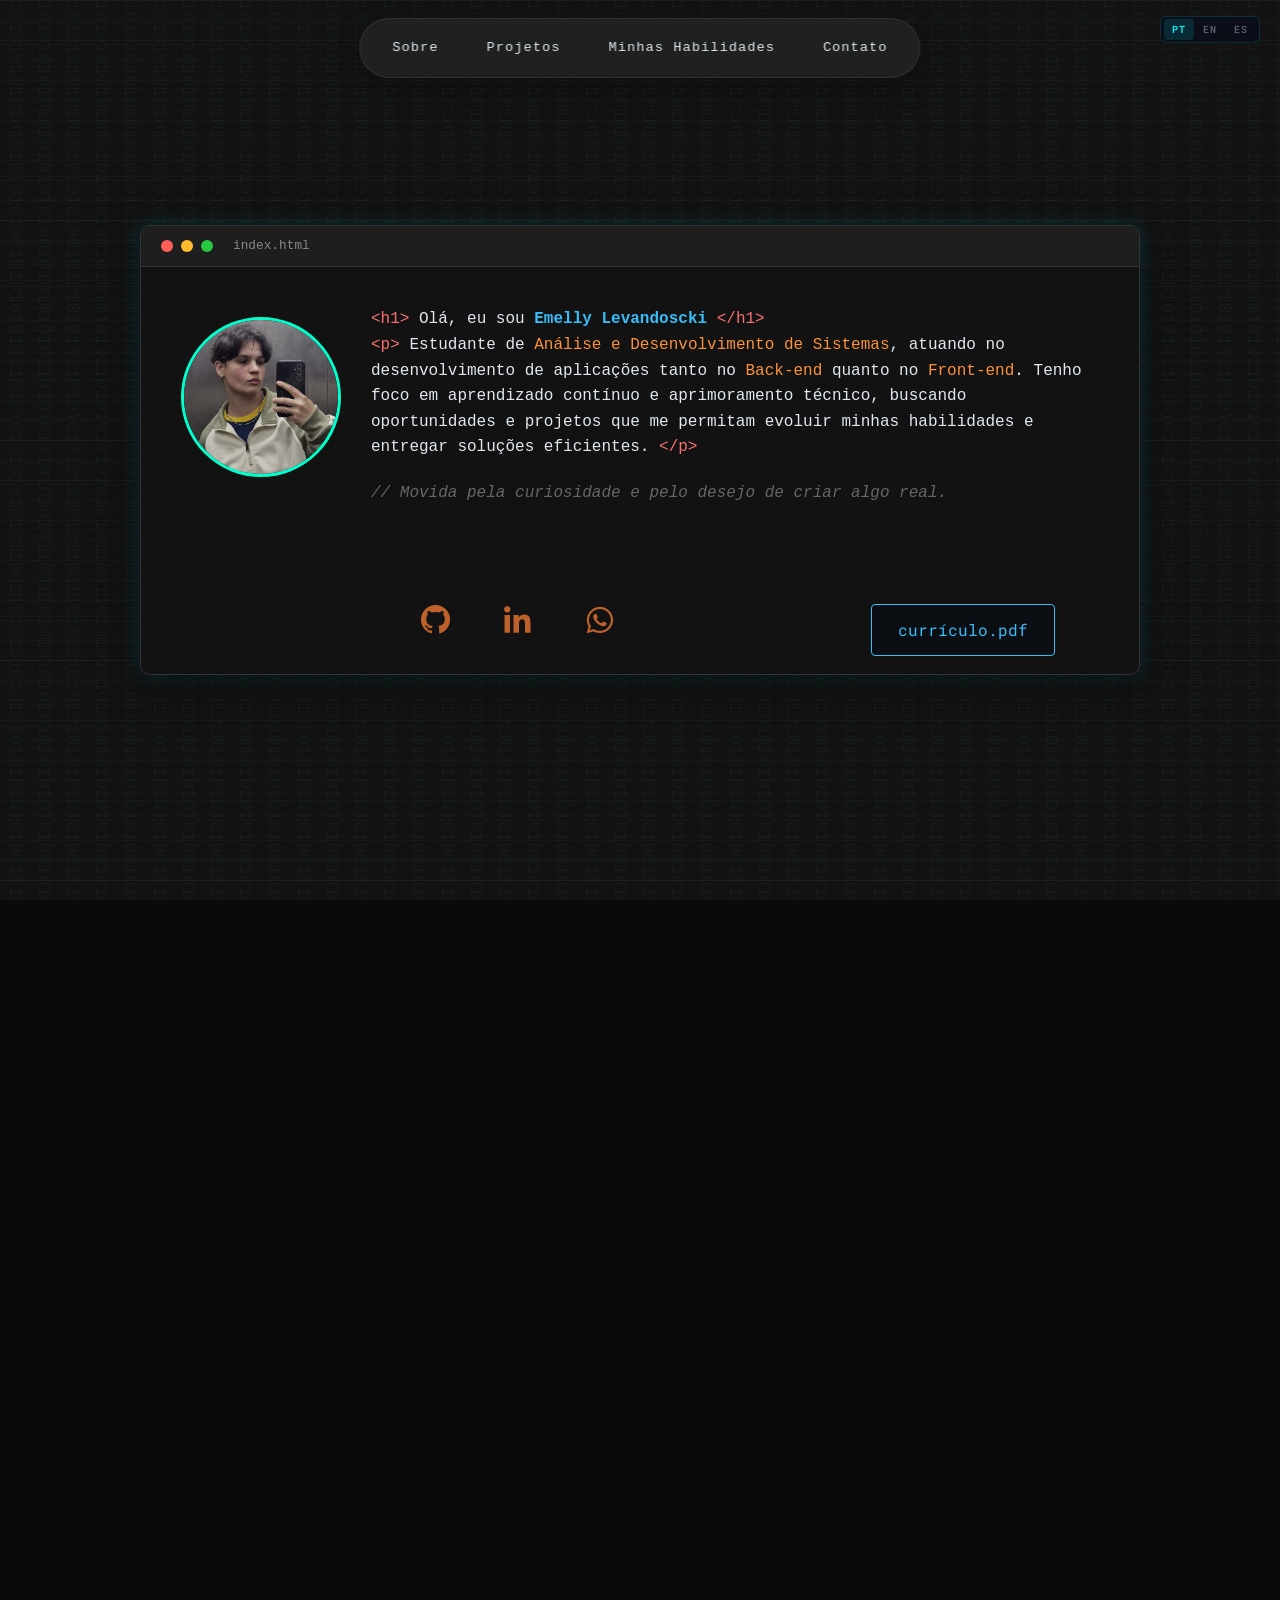
==== commit 115e8ecd: "up the photo" ====
--- a/indexSM.html
+++ b/indexSM.html
@@ -57,6 +57,18 @@
             background: rgba(0, 247, 255, 0.12);
             color: #00f7ff;
         }
+        @media screen and (max-width: 768px) {
+            .lang-switcher {
+                top: auto;
+                bottom: 24px;
+                right: 16px;
+                padding: 3px 5px;
+            }
+            .lang-btn {
+                padding: 7px 11px;
+                font-size: 0.65rem;
+            }
+        }
     </style>
 </head>
 <body>
@@ -152,7 +164,7 @@
                 <div class="terminal-body sobre-container">
 
     <div class="foto-perfil">
-        <img src="img/foto.jpg" alt="Foto de perfil">
+        <img src="img/foto1.jpg" alt="Foto de perfil">
     </div>
 
     <div class="sobre-texto">
--- a/css/pag1.css
+++ b/css/pag1.css
@@ -200,6 +200,11 @@
 }
 
 /* foto */
+.foto-perfil {
+    align-self: flex-start;
+    margin-top: 10px;
+}
+
 .foto-perfil img {
     width: 160px;
     height: 160px;
